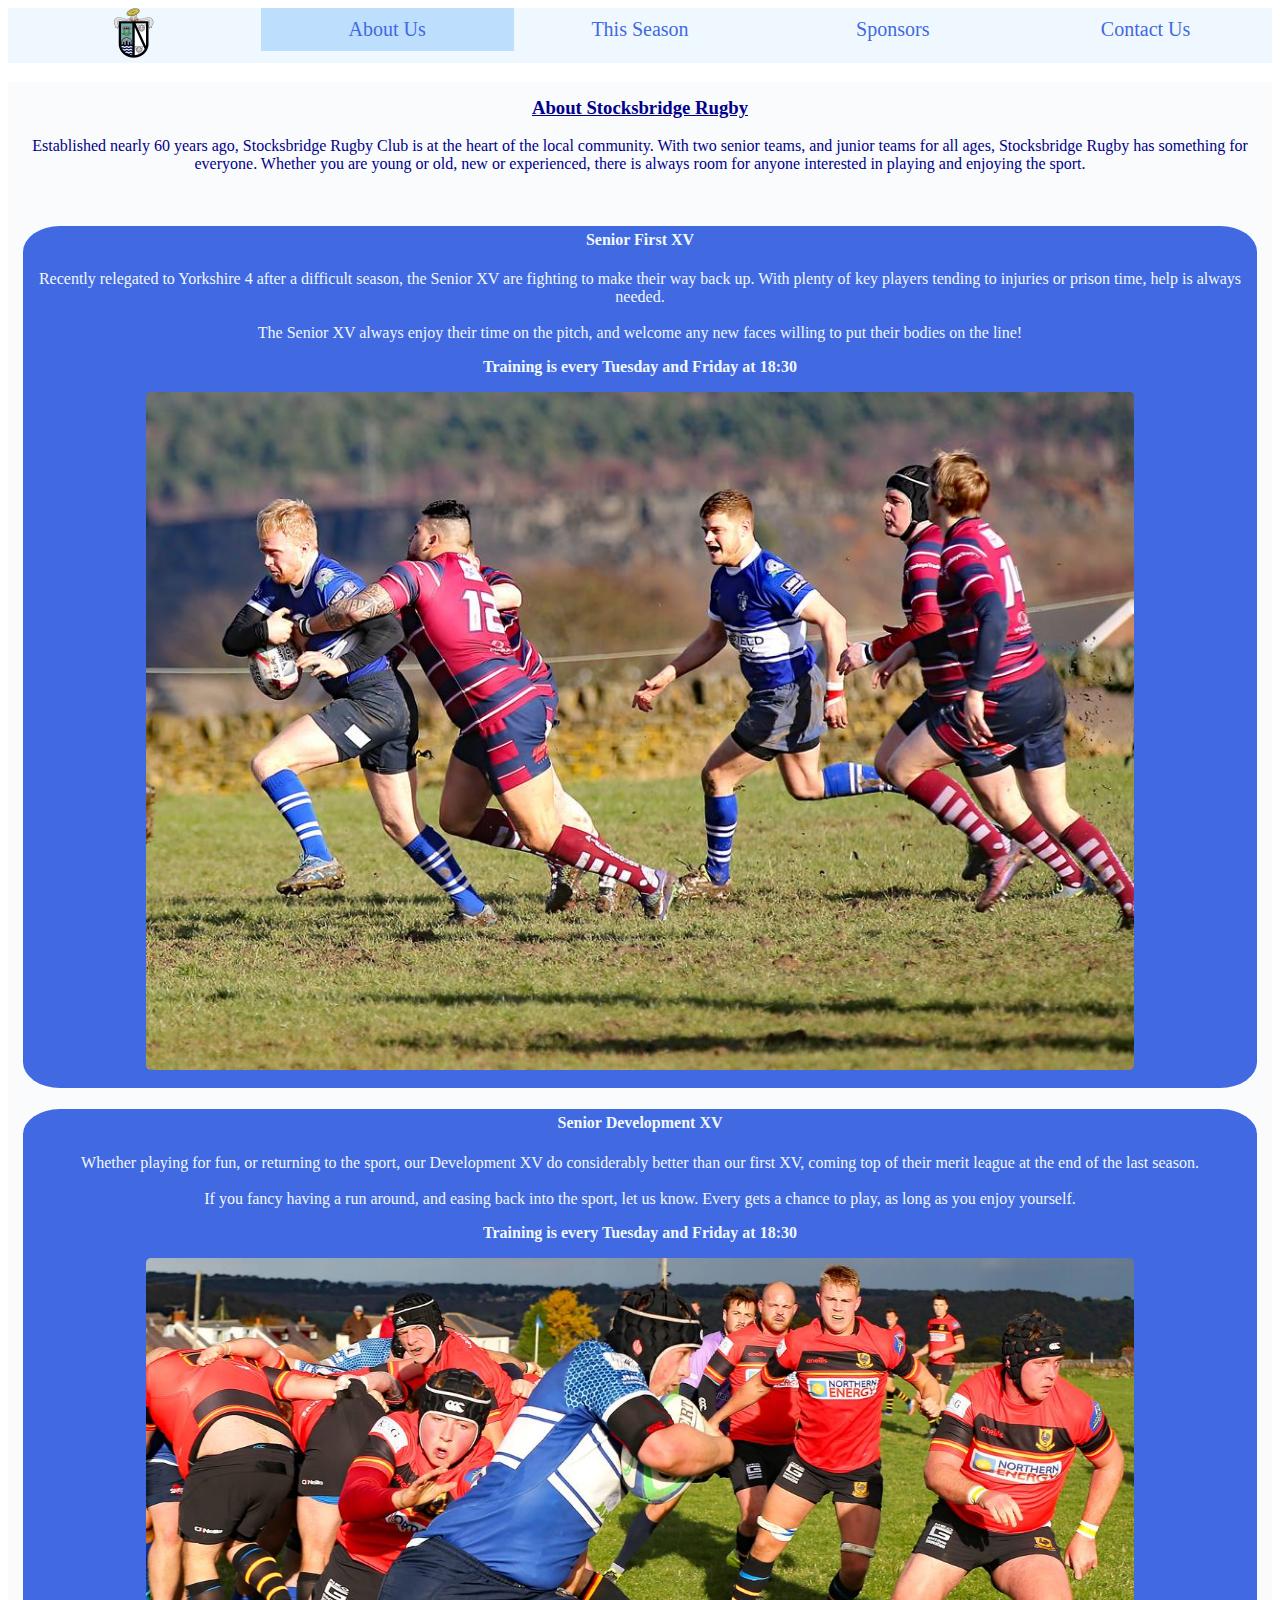
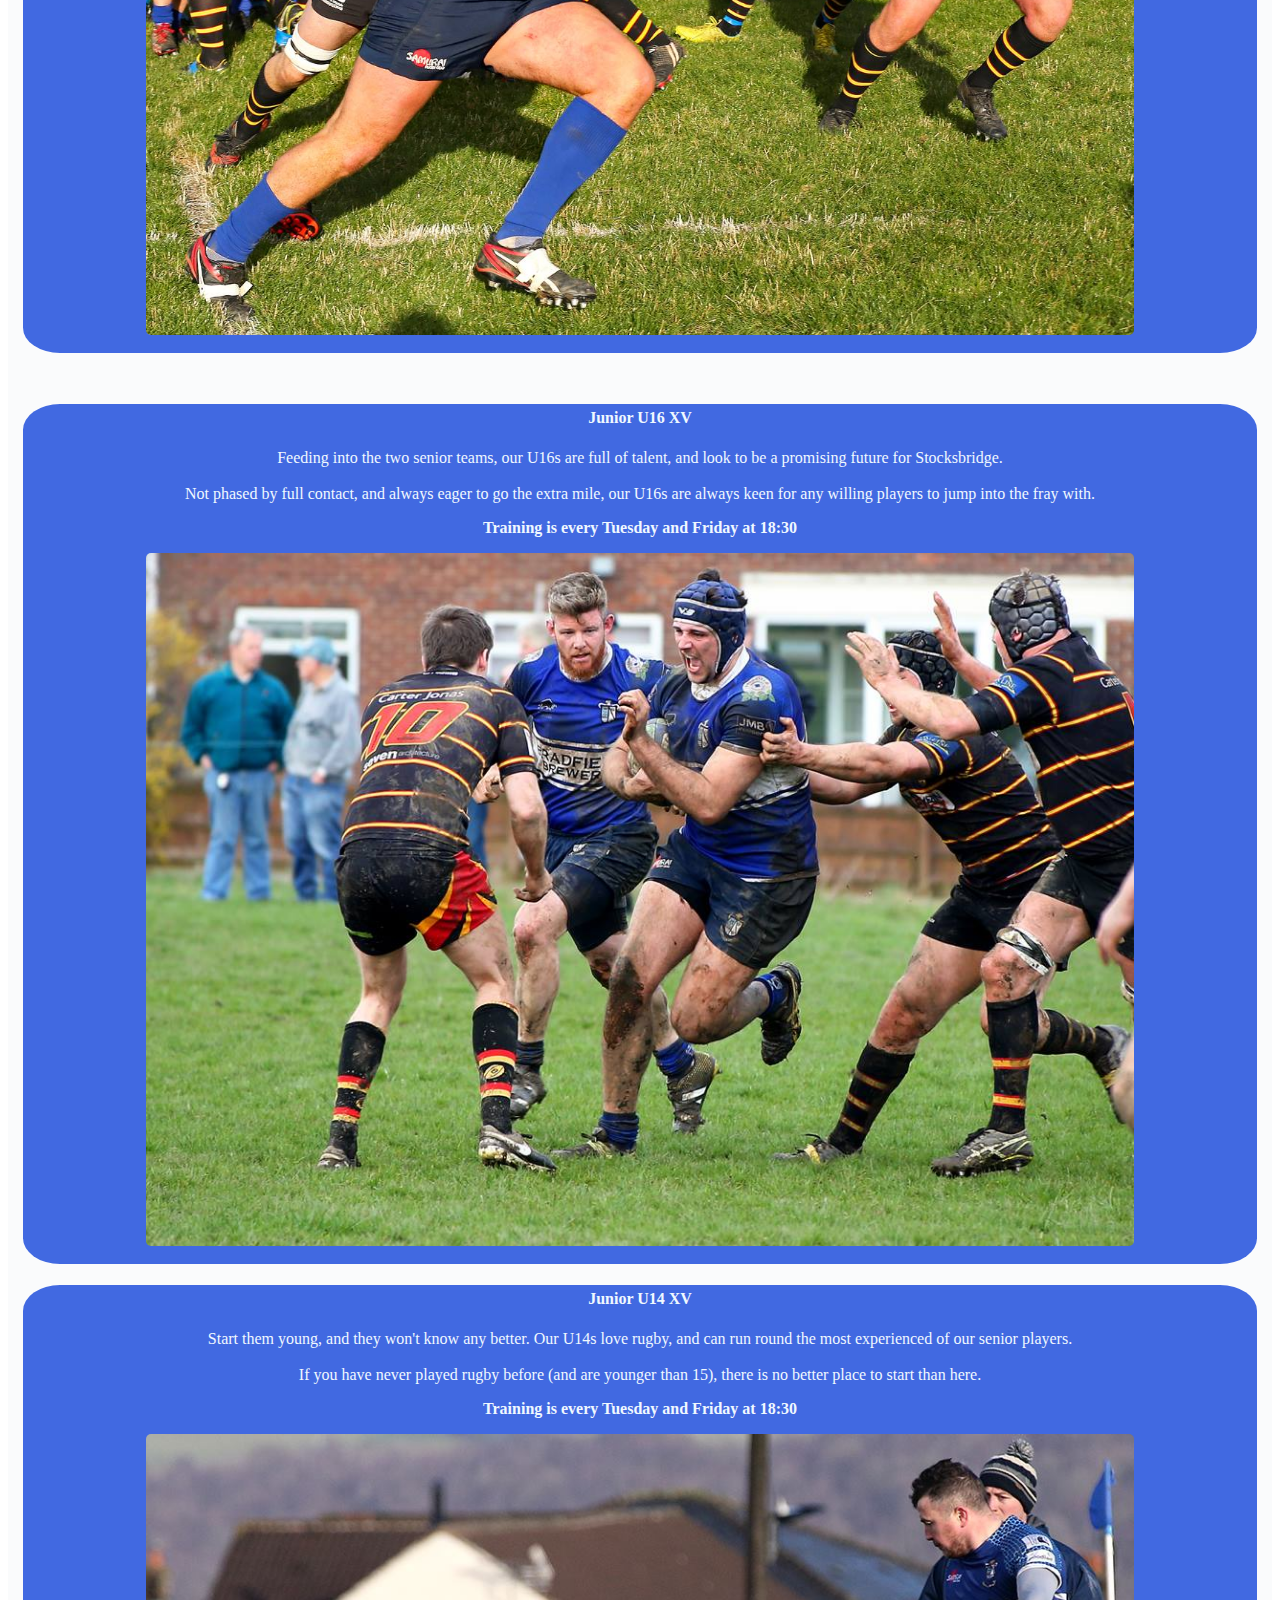
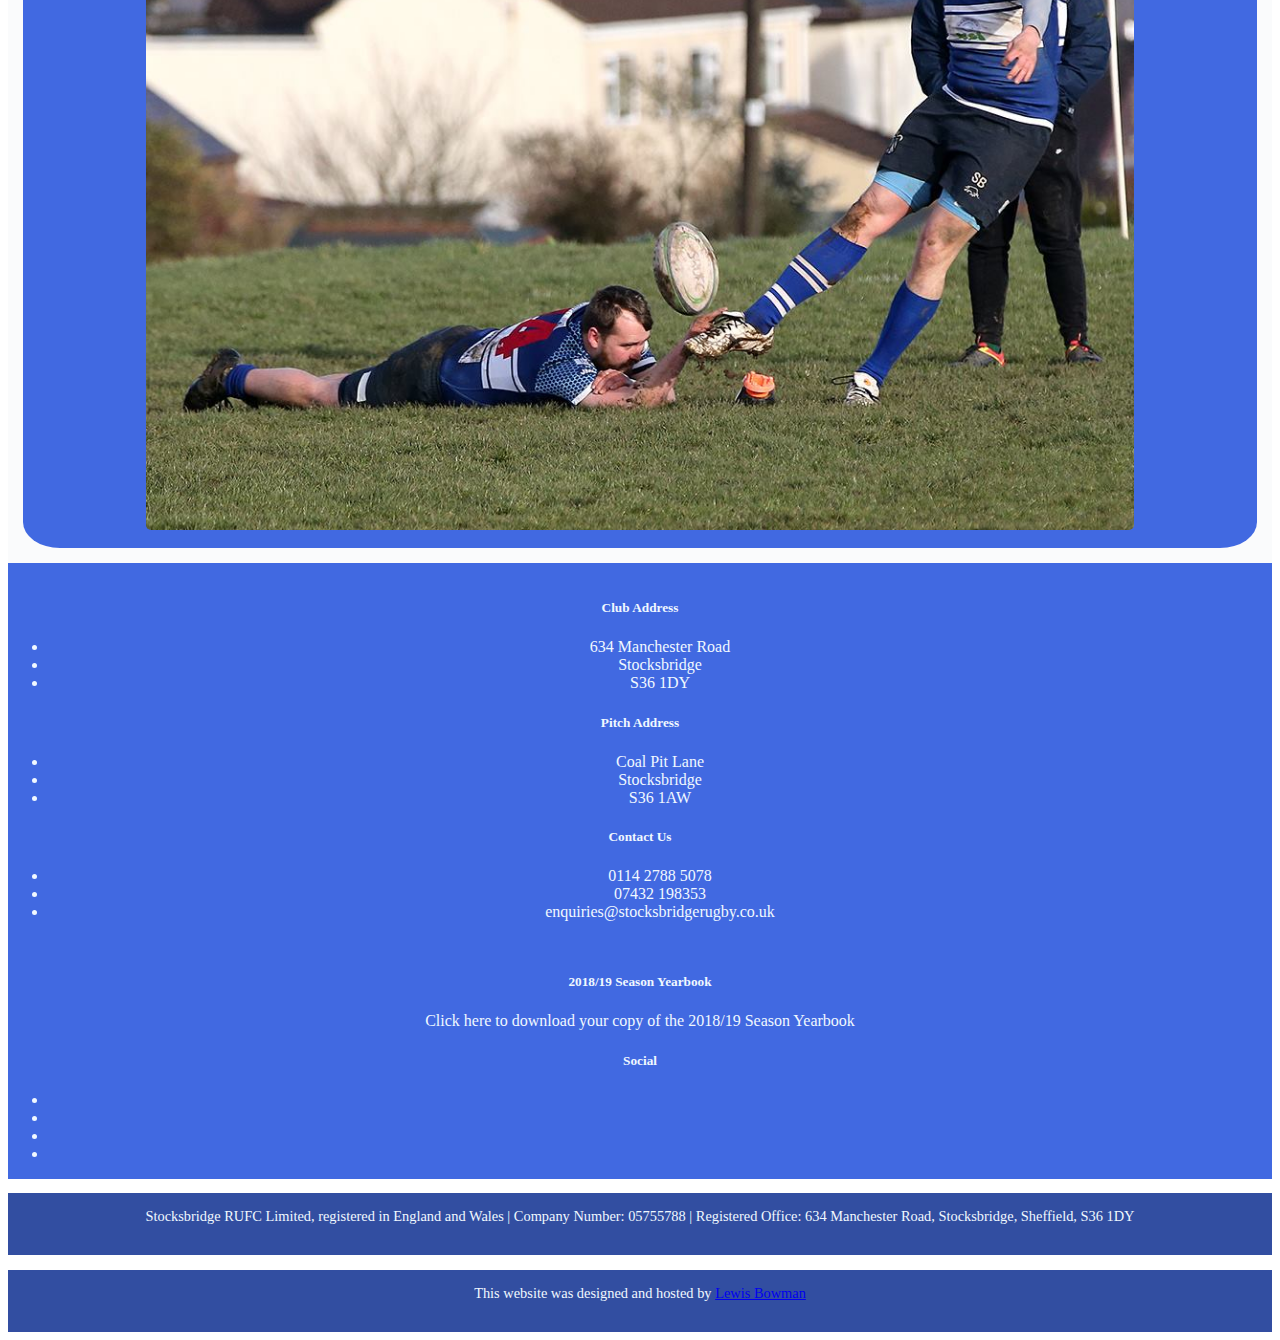
==== about-us.html @ 66b1d17e "formatting on team cards. hover features for sponsor cards" ====
<!DOCTYPE html>
<html>
<head>
    <meta charset="utf-8">
    <meta http-equiv="X-UA-Compatible" content="IE=edge">
    <title>Stocksbridge Rugby | Welcome to Stocksbridge Rugby, Home of the Pigs!</title>
    <meta name="viewport" content="width=device-width, initial-scale=1">
    <link rel="shortcut icon" type="image/x-icon" href="/assets/club-logo-no-bkgrnd.png" />
    <link rel="stylesheet" href="https://stackpath.bootstrapcdn.com/bootstrap/4.1.3/css/bootstrap.min.css" integrity="sha384-MCw98/SFnGE8fJT3GXwEOngsV7Zt27NXFoaoApmYm81iuXoPkFOJwJ8ERdknLPMO" crossorigin="anonymous">
    <link rel="stylesheet" href="https://use.fontawesome.com/releases/v5.7.2/css/all.css" integrity="sha384-fnmOCqbTlWIlj8LyTjo7mOUStjsKC4pOpQbqyi7RrhN7udi9RwhKkMHpvLbHG9Sr" crossorigin="anonymous">
    <link rel="stylesheet" type="text/css" media="screen" href="/assets/style.css">
</head>
<body>

    <!-- Nav Bar -->

    <div class="navbar">
        <a href="index.html">
            <img class="club-logo" src="/assets/club-logo-no-bkgrnd.png" alt="Club Logo">
        </a>
        <a href="about-us.html" class="nav-text active">About Us</a>
        <a href="season.html" class="nav-text">This Season</a>
        <a href="sponsors.html" class="nav-text">Sponsors</a>
        <a href="contact-us.html" class="nav-text">Contact Us</a>
    </div>

    <!-- About Us Section -->

    <section class="container-fluid row">
        <div class="col-sm-12 col-md-12">
            <h3>About Stocksbridge Rugby</h3>
            <p>Established nearly 60 years ago, Stocksbridge Rugby Club is at the heart of the local community. With two senior teams, and junior teams for all ages, Stocksbridge Rugby has something for everyone. Whether you are young or old, new or experienced, there is always room for anyone interested in playing and enjoying the sport.</p>
        </div>
        <div class="row team-card">
            <div class="col-xs-12 col-sm-6 col-md-6"> <!-- First XV -->
                <div class="team">
                    <h4>Senior First XV</h4>
                    <p>Recently relegated to Yorkshire 4 after a difficult season, the Senior XV are fighting to make their way back up. With plenty of key players tending to injuries or prison time, help is always needed.</br></br>The Senior XV always enjoy their time on the pitch, and welcome any new faces willing to put their bodies on the line!</p>
                    <p><b>Training is every Tuesday and Friday at 18:30</b></p>
                    <img src="assets/about/adam.jpg" alt="Frith makes a run for it">
                    </br>
                </div>
            </div>
            <div class="col-xs-12 col-sm-6 col-md-6"> <!-- Development XV -->
                <div class="team">
                    <h4>Senior Development XV</h4>
                    <p>Whether playing for fun, or returning to the sport, our Development XV do considerably better than our first XV, coming top of their merit league at the end of the last season.</br></br>If you fancy having a run around, and easing back into the sport, let us know. Every gets a chance to play, as long as you enjoy yourself.</p>
                    <p><b>Training is every Tuesday and Friday at 18:30</b></p>
                    <img src="assets/about/try-time.jpg" alt="Skipper on the move">
                    </br>
                </div>
            </div>
        </div>
        <div class="row team-card">
            <div class="col-xs-12 col-sm-6 col-md-6"> <!-- U!6 XV -->
                <div class="team">
                    <h4>Junior U16 XV</h4>
                    <p>Feeding into the two senior teams, our U16s are full of talent, and look to be a promising future for Stocksbridge.</br></br>Not phased by full contact, and always eager to go the extra mile, our U16s are always keen for any willing players to jump into the fray with.</p>
                    <p><b>Training is every Tuesday and Friday at 18:30</b></p>
                    <img src="assets/about/fend.jpg" alt="Big Sammy carrys the ball">
                    </br>
                </div>
            </div>
            <div class="col-xs-12 col-sm-6 col-md-6"> <!-- U14 XV -->
                <div class="team">
                    <h4>Junior U14 XV</h4>
                    <p>Start them young, and they won't know any better. Our U14s love rugby, and can run round the most experienced of our senior players.</br></br>If you have never played rugby before (and are younger than 15), there is no better place to start than here.</p>
                    <p><b>Training is every Tuesday and Friday at 18:30</b></p>
                    <img src="assets/about/conversion.jpg" alt="Bowskill shoots to score">
                    </br>
                </div>
            </div>
        </div>
    </section>

    <!-- Footer Section -->

    <footer class="container-fluid all-footer">
        <div class="row main-footer"> <!-- Contact Information -->
            <div class="col-xs-12 col-sm-4 col-md-4">
                <h5>Club Address</h5>
                <ul class="list-inline">
                    <li>634 Manchester Road</li>
                    <li>Stocksbridge</li>
                    <li>S36 1DY</li>
                </ul>
            </div>
            <div class="col-xs-12 col-sm-4 col-md-4">
                <h5>Pitch Address</h5>
                <ul class="list-inline">
                    <li>Coal Pit Lane</li>
                    <li>Stocksbridge</li>
                    <li>S36 1AW</li>
                </ul>
            </div>
            <div class="col-xs-12 col-sm-4 col-md-4">
                <h5>Contact Us</h5>
                <ul class="list-inline">
                        <li><i class="fas fa-phone"></i>  0114 2788 5078</li>
                        <li><i class="fas fa-mobile"></i>  07432 198353</li>
                        <li><i class="far fa-envelope"></i>  enquiries@stocksbridgerugby.co.uk</li>
                </ul>
            </div>
        </div>
        <div class="row main-footer"> <!-- Yearbook and Social Media -->
            <div class="col-xs-12 col-sm-6 col-md-6"> <!-- Yearbook Download -->
                <h5>2018/19 Season Yearbook</h5>
                <p>Click here to download your copy of the 2018/19 Season Yearbook <a target="_blank" href="/assets/Stockbridge Rugby 2018-19 Yearbook.pdf"><i class="fas fa-download icon"></i></a></p>
            </div>
            <div class="col-xs-12 col-sm-6 col-md-6"> <!-- Social Media Links -->
                <h5>Social</h5>
                <ul class="list-inline row">
                    <li><a target="_blank" href="https://www.facebook.com/StocksbridgeRugbyClub/"><i class="fab fa-facebook-square icon"></i></a></li>
                    <li><a target="_blank" href="https://twitter.com/stocksrugby"><i class="fab fa-twitter-square icon"></i></a></li>
                    <li><a target="_blank" href="https://www.instagram.com/stocksbridge_rugby/"><i class="fab fa-instagram icon"></i></a></li>
                    <li><a target="_blank" href="https://www.pitchero.com/clubs/stocksbridgerufc/"><i class="fab fa-product-hunt icon"></i></a></li>
                </ul>
            </div>
        </div>
        <div class="col-xs-12 col-sm-12 col-md-12 sub-footer"> <!-- Company Information -->
            <p>Stocksbridge RUFC Limited, registered in England and Wales | Company Number: 05755788 | Registered Office: 634 Manchester Road, Stocksbridge, Sheffield, S36 1DY</p>
        </div>
        <div class="col-xs-12 col-sm-12 col-md-12 sub-footer"> <!-- Website Credit -->
            <p>This website was designed and hosted by <a target="_blank" href="https://www.linkedin.com/in/lewis-bowman-79a2b5175/">Lewis Bowman</a></p>
        </div>
    </footer>
</body>
</html>
---- assets/style.css ----
/**             Main Body           **/

section.container-fluid {
    min-height: 120px;
    max-width: 100%;
    min-width: 100%;
    padding-left: 0;
    padding-right: 0;
    margin: 0;
    background-color: rgb(250, 251, 252);
}

.container-fluid h3 {      /**  Includes Title Formatting **/
    color: darkblue;
    text-decoration-line: underline;
    text-align: center;
    padding-top: 15px;
}

h4 {
    text-align: center;
    color: darkblue;
}

.container-fluid p {                /** Paragraph Formatting **/
    color: darkblue;
    text-align: center;
}

/**             Navigation Bar      **/

.club-logo {
    height: 50px;
    width: 50px;
}

.navbar {
    width: 100%;
    background-color: aliceblue;
    overflow: auto;
    padding: 0;
}

.navbar a {
    float: left;
    padding: 0;
    color: royalblue;
    text-decoration: none;
    font-size: 125%;
    width: 20%;
    text-align: center;
    transition: all 0.5s ease-in-out;
    -moz-transition: all 0.5s ease-in-out;
    -webkit-transition: all 0.5s ease-in-out;
    -o-transition: all 0.5s ease-in-out;
}

.navbar a.active {
    background-color: rgb(189, 222, 252);
}

.navbar a.nav-text {
    padding-top: 10px;
    padding-bottom: 10px;
}

.navbar a:hover {
    background-color: royalblue;
    color: aliceblue;
}

@media screen and (max-width: 520px) {
    .navbar a {
        float: none;
        display: block;
        width: 100%;
        text-align: center;
    }
}

/**             Index               **/

/** Header Image **/

.callout-container {
    height: 91vh;
    background: url(/assets/pitches-cover.jpg) no-repeat center center fixed;
    -webkit-background-size: cover;
    -moz-background-size: cover;
    -o-background-size: cover;
    background-size: cover;
    display: flex;
    align-items: center;
    justify-content: center;
    position: relative;
    padding: 0;
}

.jumbotron {
    background-color: transparent;
    color: aliceblue;
    text-transform: uppercase;
    margin: 0;
    padding: 0;
    position: absolute;
    bottom: 0;
    left: 0;
}

/** Main Index Body **/

.index-page {
    max-width: 100%;
    min-width: 100%;
    padding-left: 0;
    padding-right: 0;
    margin: 0;
}

.index-page div {
    padding: 0;
    margin: 0;
}

/** Embedded Twitter Feed **/

.twitter {
    background-color: aqua;
    padding: 0;
    margin: 0;
    align-content: center;  
}

.twitter h5 {
    text-align: center;
}

.twitter-feed {
    max-height: 800px;
    max-width: 300px;
}

/**             About Us             **/

.team-card {
    padding: 0;
    margin: 0;
    padding-top: 15px;
    width: 100%;
    overflow: auto;
}

.team {
    background-color: royalblue;
    margin: 15px;
    border-radius: 3%;
    position: relative;
    transition: all 0.5s ease-in-out;
    -moz-transition: all 0.5s ease-in-out;
    -webkit-transition: all 0.5s ease-in-out;
    -o-transition: all 0.5s ease-in-out;
}

.team:hover {
    background-color: darkblue;
    top: -10px;
}

.team h4, .team h5, .team p {
    color: aliceblue;
    text-align: center;
    margin-left: 2.5px;
    margin-right: 2.5px;
    padding: 0;
}

.team h4 {
    padding-top: 5px;
}

.team img {
    height: 100%;
    width: 80%;
    padding-top: 0px;
    border-radius: 5px;
    display: block;
    margin: auto;
    padding-bottom: 0px;
}

/**             Season              **/

.fixtures, .league-table {
    background-color: rgb(250, 251, 252);
}

.fixtures p, .league-table p {
    color: darkblue;
}

/** Table **/

.table td, .table th {
    border-top: 1px solid darkblue;
}

.table thead th {
    border-bottom: 1.5px solid black;
    color: aliceblue;
    background-color: darkblue;
    text-align: center;
    padding: 5px 0;
}

.table-hover>tbody>tr:hover {
    background-color: royalblue;
    color: aliceblue;
}

/** League Table **/

.league-table table tbody {
    text-align: center;
}

/**             Sponsors            **/

.sponsor-row {
    padding: 0;
    margin: 0;
    padding-top: 15px;
    width: 100%;
    overflow: auto;
}

.sponsor-card {
    background-color: rgb(250, 251, 252);
    padding: 10px 0;
}

.sponsor-card img {
    height: 65%;
    width: 80%;
    padding-top: 0px;
    border-radius: 5px;
    display: block;
    margin: auto;
    margin-top: 15px;
}

.image-container {
    width: 75%;
    height: 100%;
    display: block;
    margin: auto;
    padding: 12px 0px;
    border-radius: 5%;
    font-size: 20px;
    line-height: 12px;
    text-align: center;
    position: relative;
    color: aliceblue;
    background-color: royalblue;
    transition: all 0.5s ease-in-out;
    -moz-transition: all 0.5s ease-in-out;
    -webkit-transition: all 0.5s ease-in-out;
    -o-transition: all 0.5s ease-in-out;
}

.image-container:hover {
    background-color: darkblue;
    top: -10px;
}

.image-container h5, .image-container p {
    color: aliceblue
}

.image-container a {
    text-decoration: none;
}

/**             Contact Us            **/

/** Forms **/

.forms input, .forms select, .forms textarea {
    border-color: royalblue;
}

.forms button {
    color: aliceblue;
    background-color: royalblue;
    border-color: royalblue;
    margin-bottom: 15px;
    transition: all 0.5s ease-in-out;
    -moz-transition: all 0.5s ease-in-out;
    -webkit-transition: all 0.5s ease-in-out;
    -o-transition: all 0.5s ease-in-out;
}

.forms button:hover {
    background-color: darkblue;
}

/** Maps Section **/

#mapcanvas {
    margin-bottom: 15px;
}

/**             Footer              **/

footer {
    color: aliceblue;
    min-height: 120px;
    max-width: 100%;
    min-width: 100%;
    padding-left: 0;
    padding-right: 0;
    margin: 0;
}

.container-fluid {
    padding-right: 0;
}

.main-footer {
    background-color: royalblue;
    text-align: center;
    padding: 0;
    margin: 0;
    padding-top: 15px;
    width: 100%;
    overflow: auto;
}

.main-footer p {
    color: aliceblue;
}

.sub-footer {
    background-color: rgb(50, 78, 161);
    text-align: center;
    font-size: 0.9em;
}

.sub-footer p {
    color: aliceblue;
    margin-bottom: 0;
    padding-top: 15px;
    padding-bottom: 30px;
}

.all-footer {
    padding-left: 0;
}

.icon {
    width: 36px;
    height: 36px;
    padding: 12px 0px;
    border-radius: 50%;
    font-size: 20px;
    line-height: 12px;
    text-align: center;
    color: aliceblue;
    background-color: #4524D6;
    transition: all 0.5s ease-in-out;
    -moz-transition: all 0.5s ease-in-out;
    -webkit-transition: all 0.5s ease-in-out;
    -o-transition: all 0.5s ease-in-out;
}

.icon:hover {
    color: #4524D6;
    background-color: aliceblue;
}
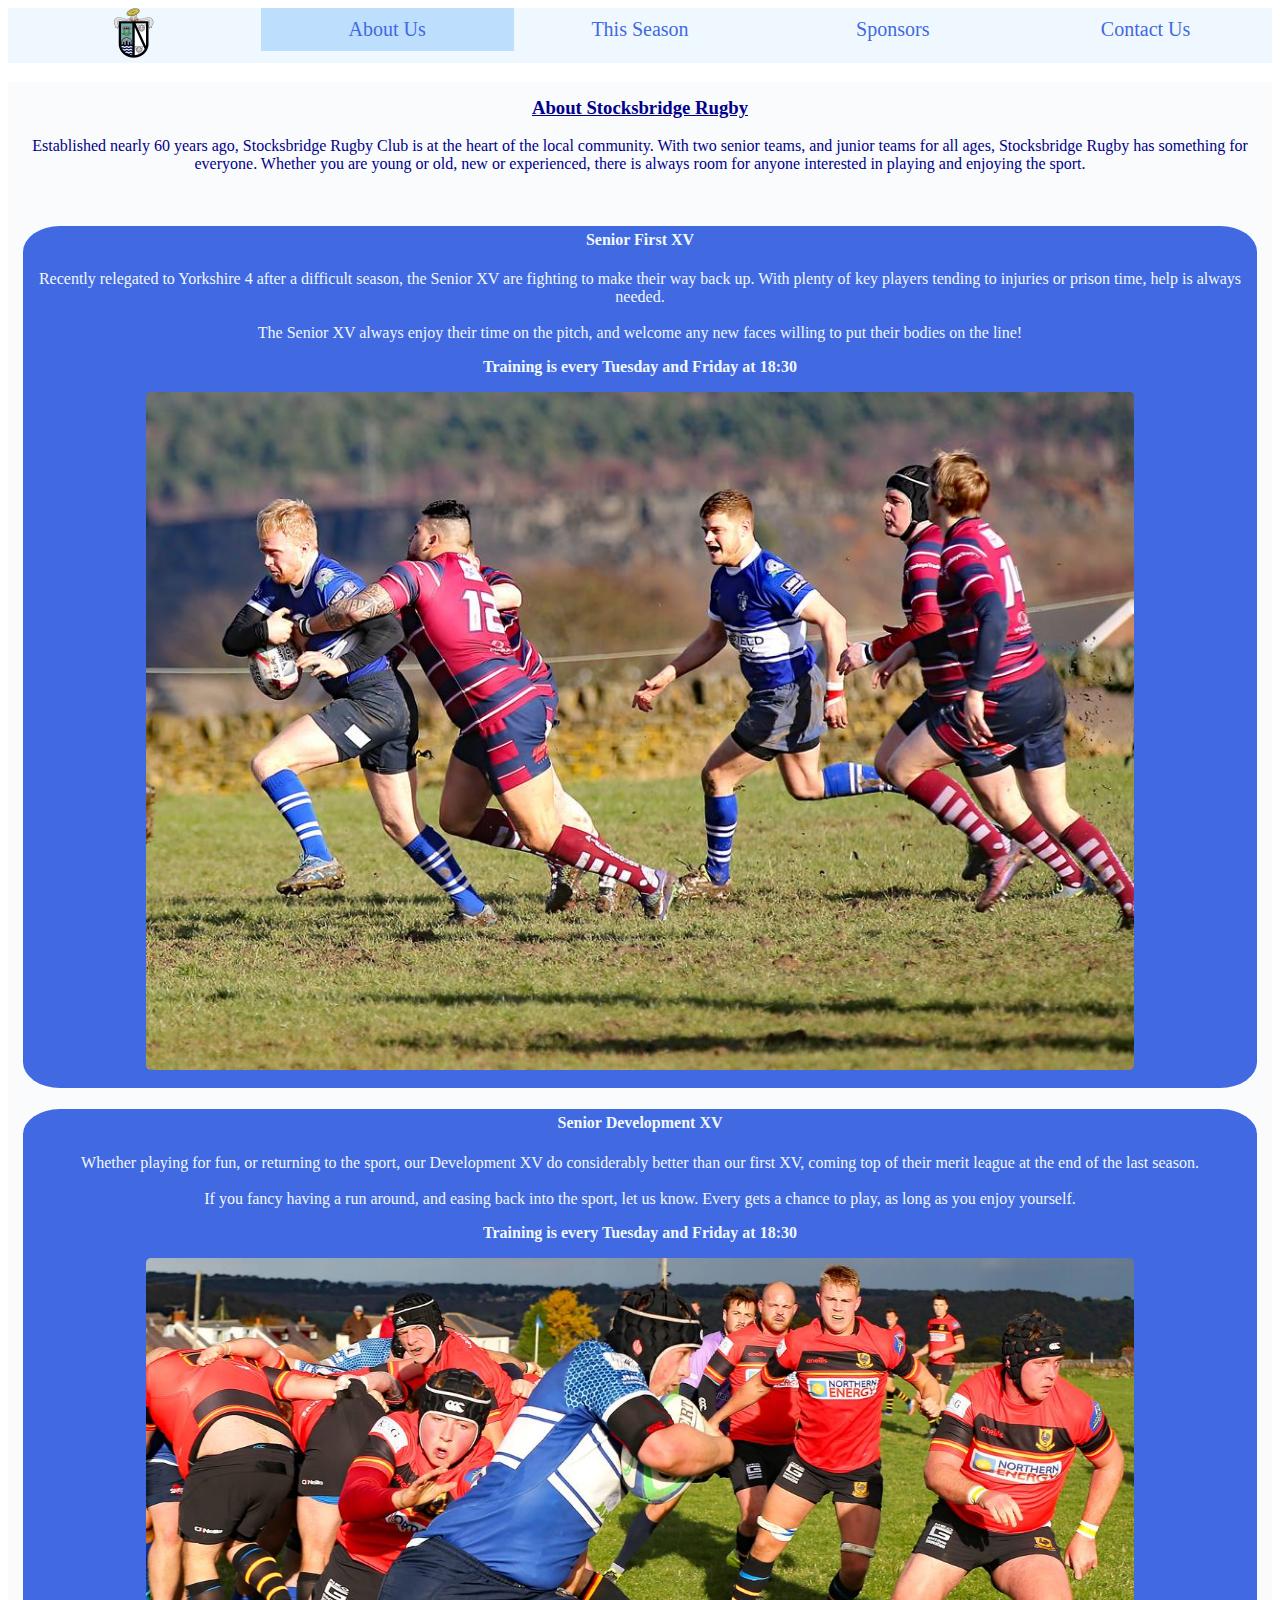
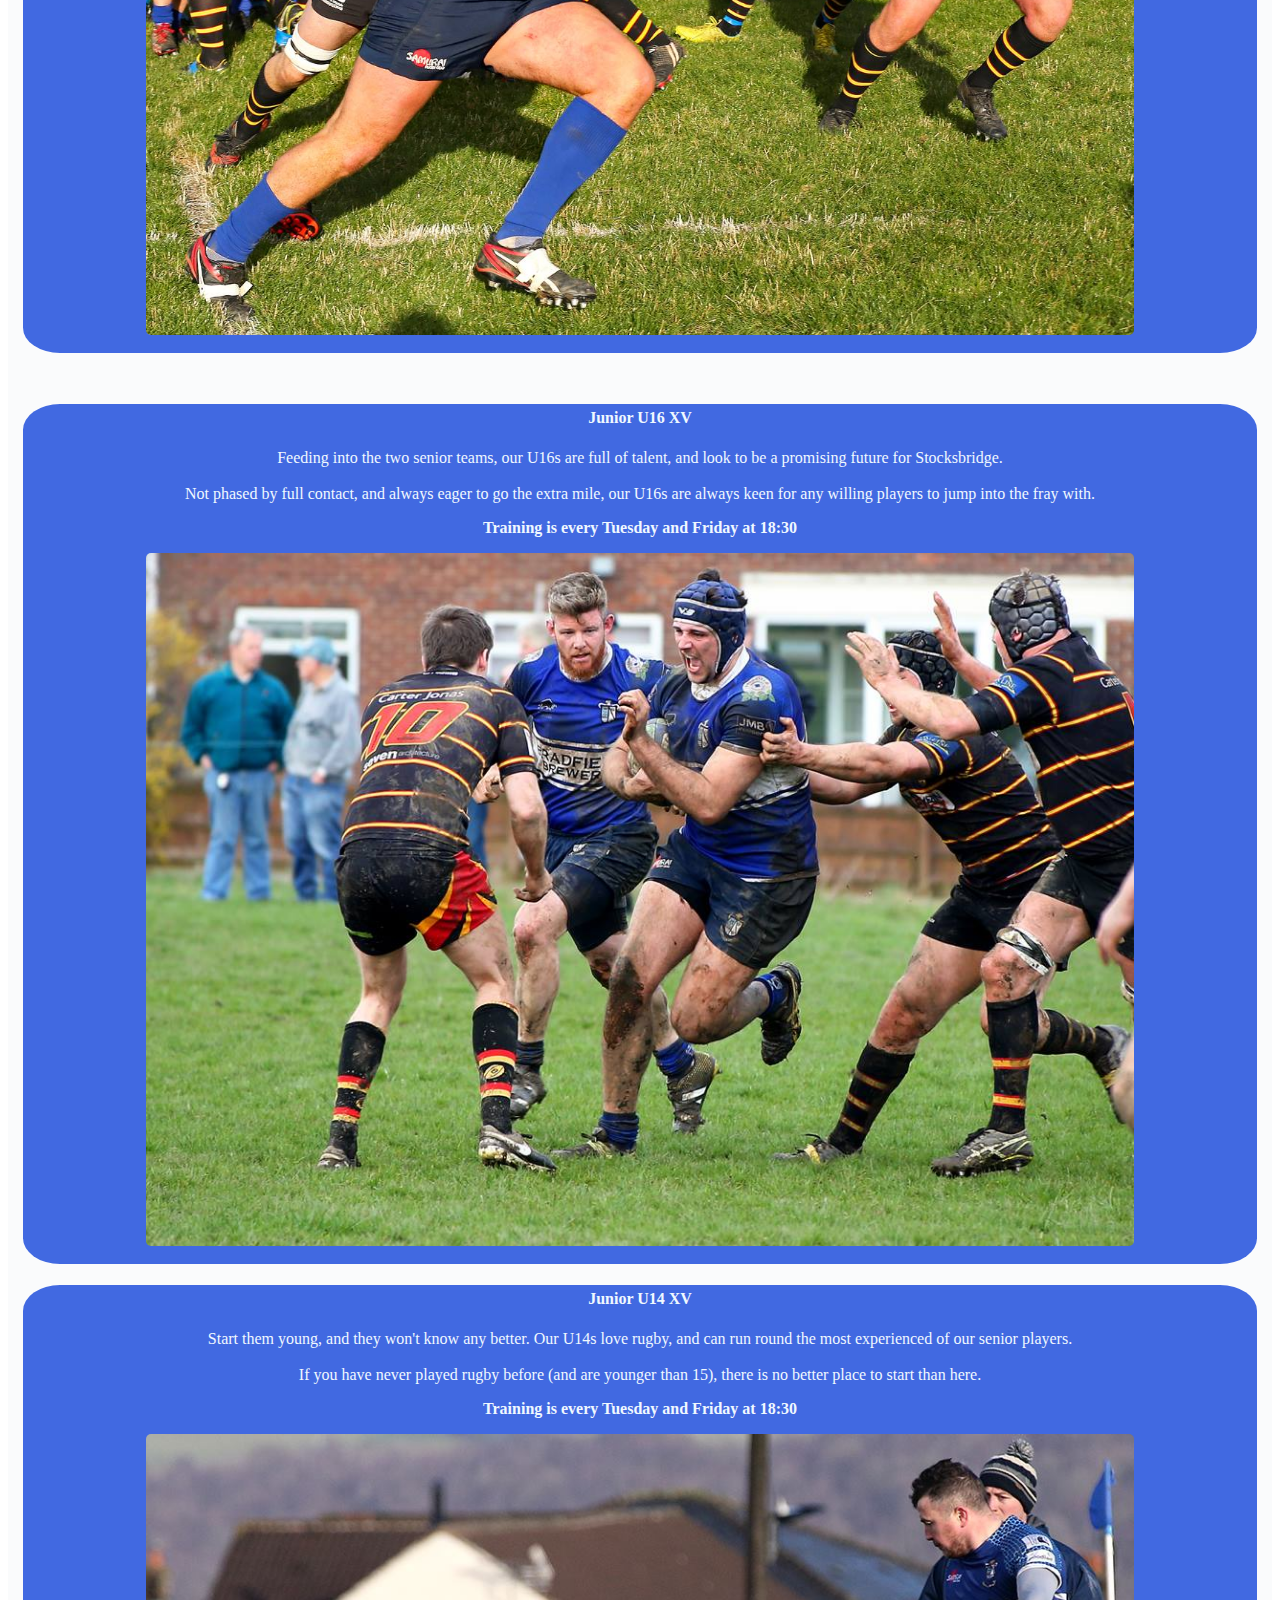
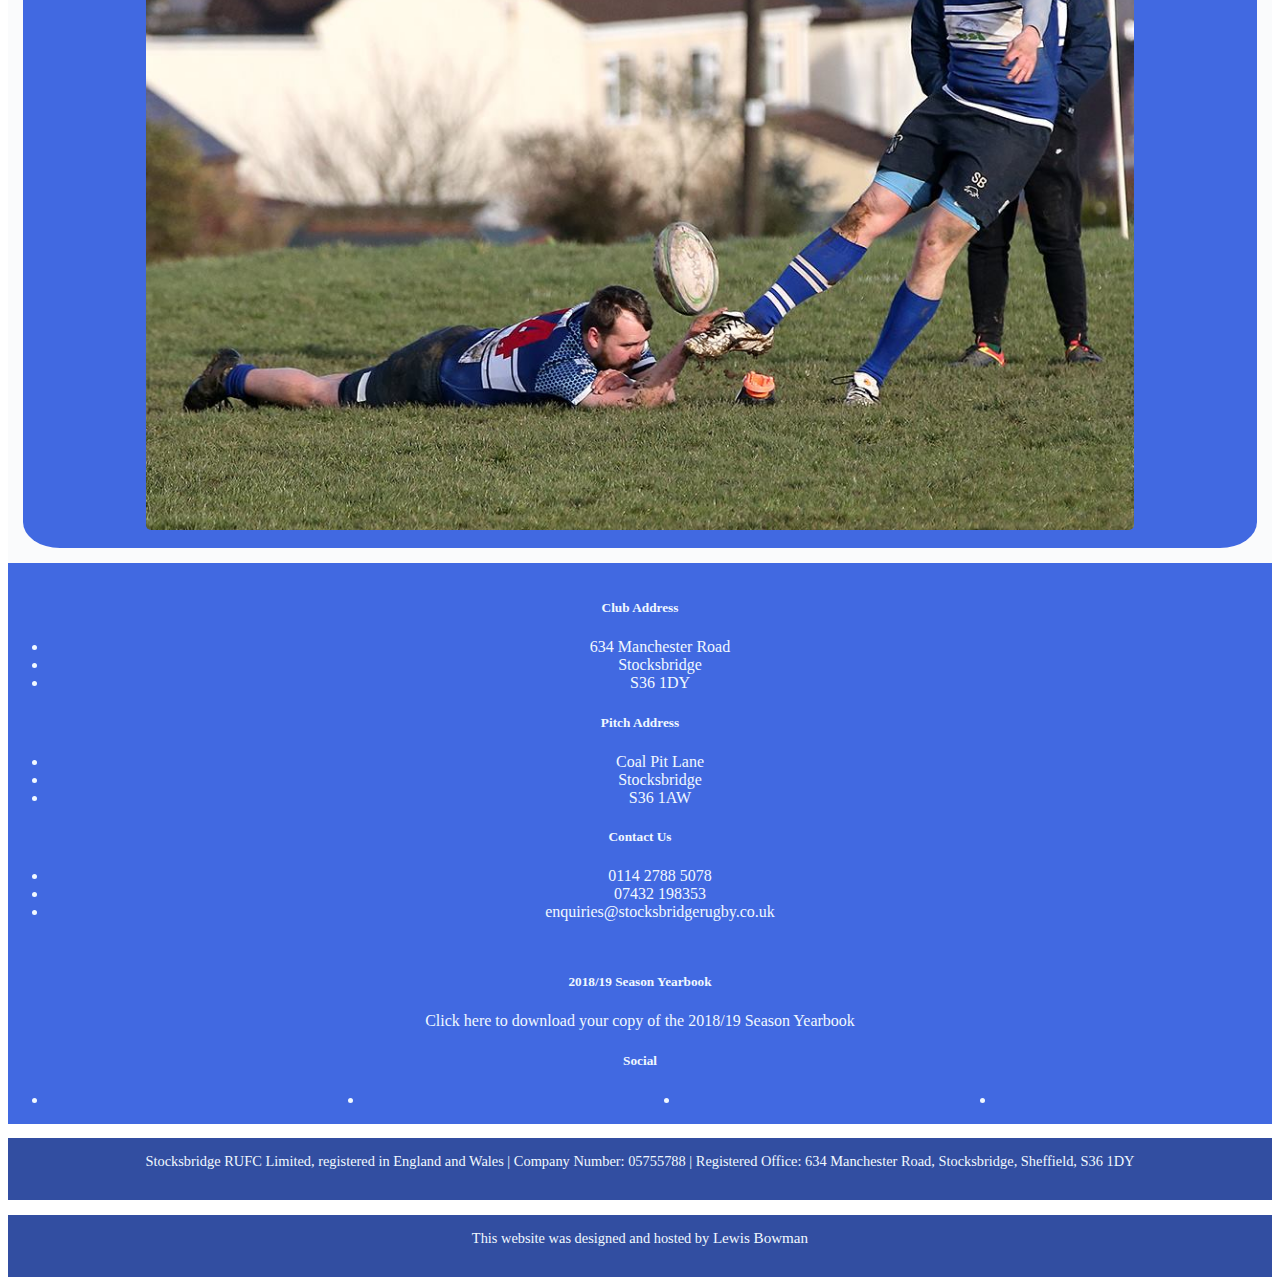
==== commit 2d7640c1: "updated links in footer" ====
--- a/about-us.html
+++ b/about-us.html
@@ -94,11 +94,11 @@
                 </ul>
             </div>
             <div class="col-xs-12 col-sm-4 col-md-4">
-                <h5>Contact Us</h5>
+                <h5><a href="contact-us.html" id="inside-link">Contact Us</a></h5>
                 <ul class="list-inline">
                         <li><i class="fas fa-phone"></i>  0114 2788 5078</li>
                         <li><i class="fas fa-mobile"></i>  07432 198353</li>
-                        <li><i class="far fa-envelope"></i>  enquiries@stocksbridgerugby.co.uk</li>
+                        <li><a href="mailto:enquiries@stocksbridgerugby.co.uk?Subject=General%20Enquiry" target="_top" id="inside-link"><i class="far fa-envelope"></i>  enquiries@stocksbridgerugby.co.uk</a></li>
                 </ul>
             </div>
         </div>
@@ -107,7 +107,7 @@
                 <h5>2018/19 Season Yearbook</h5>
                 <p>Click here to download your copy of the 2018/19 Season Yearbook <a target="_blank" href="/assets/Stockbridge Rugby 2018-19 Yearbook.pdf"><i class="fas fa-download icon"></i></a></p>
             </div>
-            <div class="col-xs-12 col-sm-6 col-md-6"> <!-- Social Media Links -->
+            <div class="col-xs-12 col-sm-6 col-md-6 social-links"> <!-- Social Media Links -->
                 <h5>Social</h5>
                 <ul class="list-inline row">
                     <li><a target="_blank" href="https://www.facebook.com/StocksbridgeRugbyClub/"><i class="fab fa-facebook-square icon"></i></a></li>
@@ -121,8 +121,9 @@
             <p>Stocksbridge RUFC Limited, registered in England and Wales | Company Number: 05755788 | Registered Office: 634 Manchester Road, Stocksbridge, Sheffield, S36 1DY</p>
         </div>
         <div class="col-xs-12 col-sm-12 col-md-12 sub-footer"> <!-- Website Credit -->
-            <p>This website was designed and hosted by <a target="_blank" href="https://www.linkedin.com/in/lewis-bowman-79a2b5175/">Lewis Bowman</a></p>
+            <p>This website was designed and hosted by <a target="_blank" href="https://www.linkedin.com/in/lewis-bowman-79a2b5175/" id="outside-link">Lewis Bowman</a></p>
         </div>
     </footer>
+    
 </body>
 </html>--- a/assets/style.css
+++ b/assets/style.css
@@ -309,6 +309,18 @@
     margin-bottom: 15px;
 }
 
+/** Image at Bottom **/
+
+.contact-page-image img {
+    height: 100%;
+    width: 50%;
+    padding-top: 0px;
+    border-radius: 5px;
+    display: block;
+    margin: auto;
+    margin-top: 15px;
+}
+
 /**             Footer              **/
 
 footer {
@@ -364,6 +376,7 @@
     font-size: 20px;
     line-height: 12px;
     text-align: center;
+    position: relative;
     color: aliceblue;
     background-color: #4524D6;
     transition: all 0.5s ease-in-out;
@@ -375,4 +388,43 @@
 .icon:hover {
     color: #4524D6;
     background-color: aliceblue;
+}
+
+.social-links ul {
+    width: 100%;
+    margin: 0 auto;
+}
+
+.social-links li {
+    float: left;
+    text-align: center;
+    width: 25%;
+    margin-bottom: 15px;
+}
+
+#inside-link {
+    text-decoration: none;
+    color: aliceblue;
+    transition: all 0.5s ease-in-out;
+    -moz-transition: all 0.5s ease-in-out;
+    -webkit-transition: all 0.5s ease-in-out;
+    -o-transition: all 0.5s ease-in-out;
+}
+
+#inside-link:hover {
+    color: rgb(189, 222, 252)
+}
+
+#outside-link {
+    text-decoration: none;
+    color: aliceblue;
+    font-size: 105%;
+    transition: all 0.5s ease-in-out;
+    -moz-transition: all 0.5s ease-in-out;
+    -webkit-transition: all 0.5s ease-in-out;
+    -o-transition: all 0.5s ease-in-out;
+}
+
+#outside-link:hover {
+    color: darkblue;
 }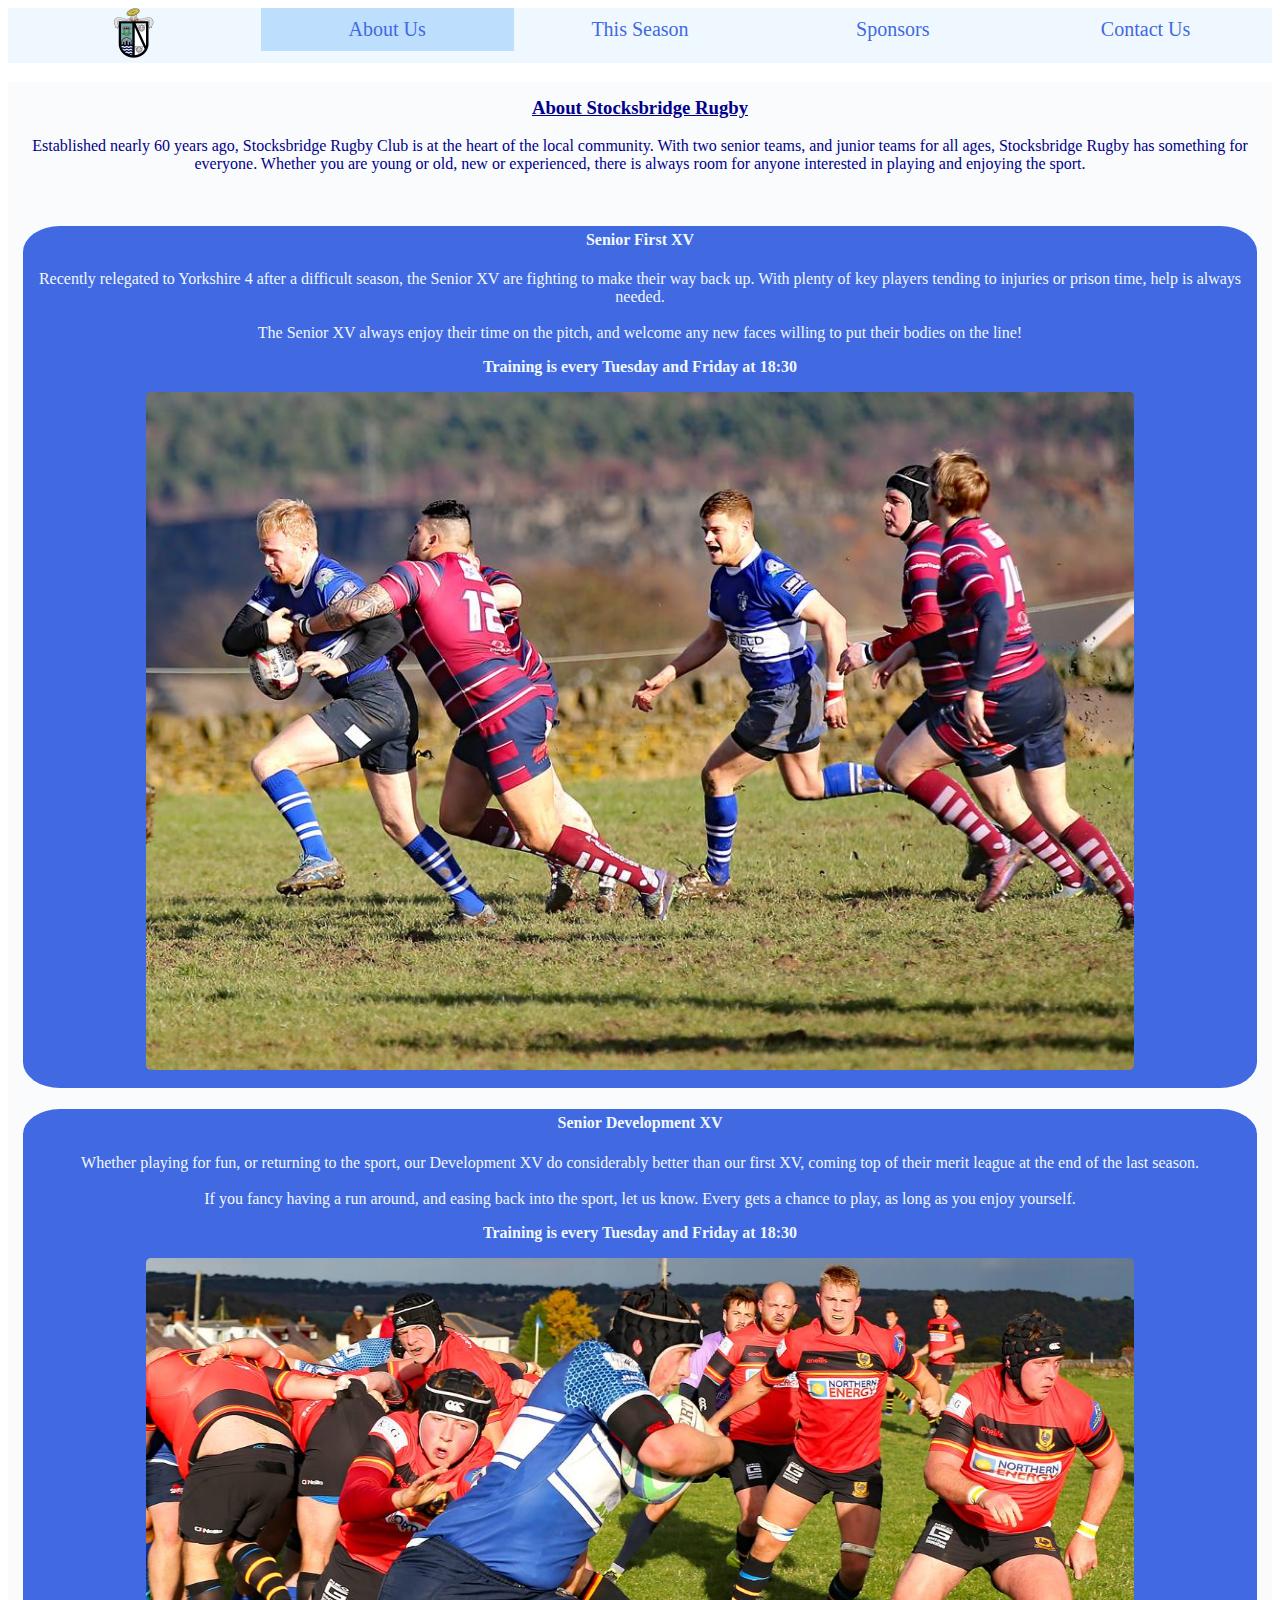
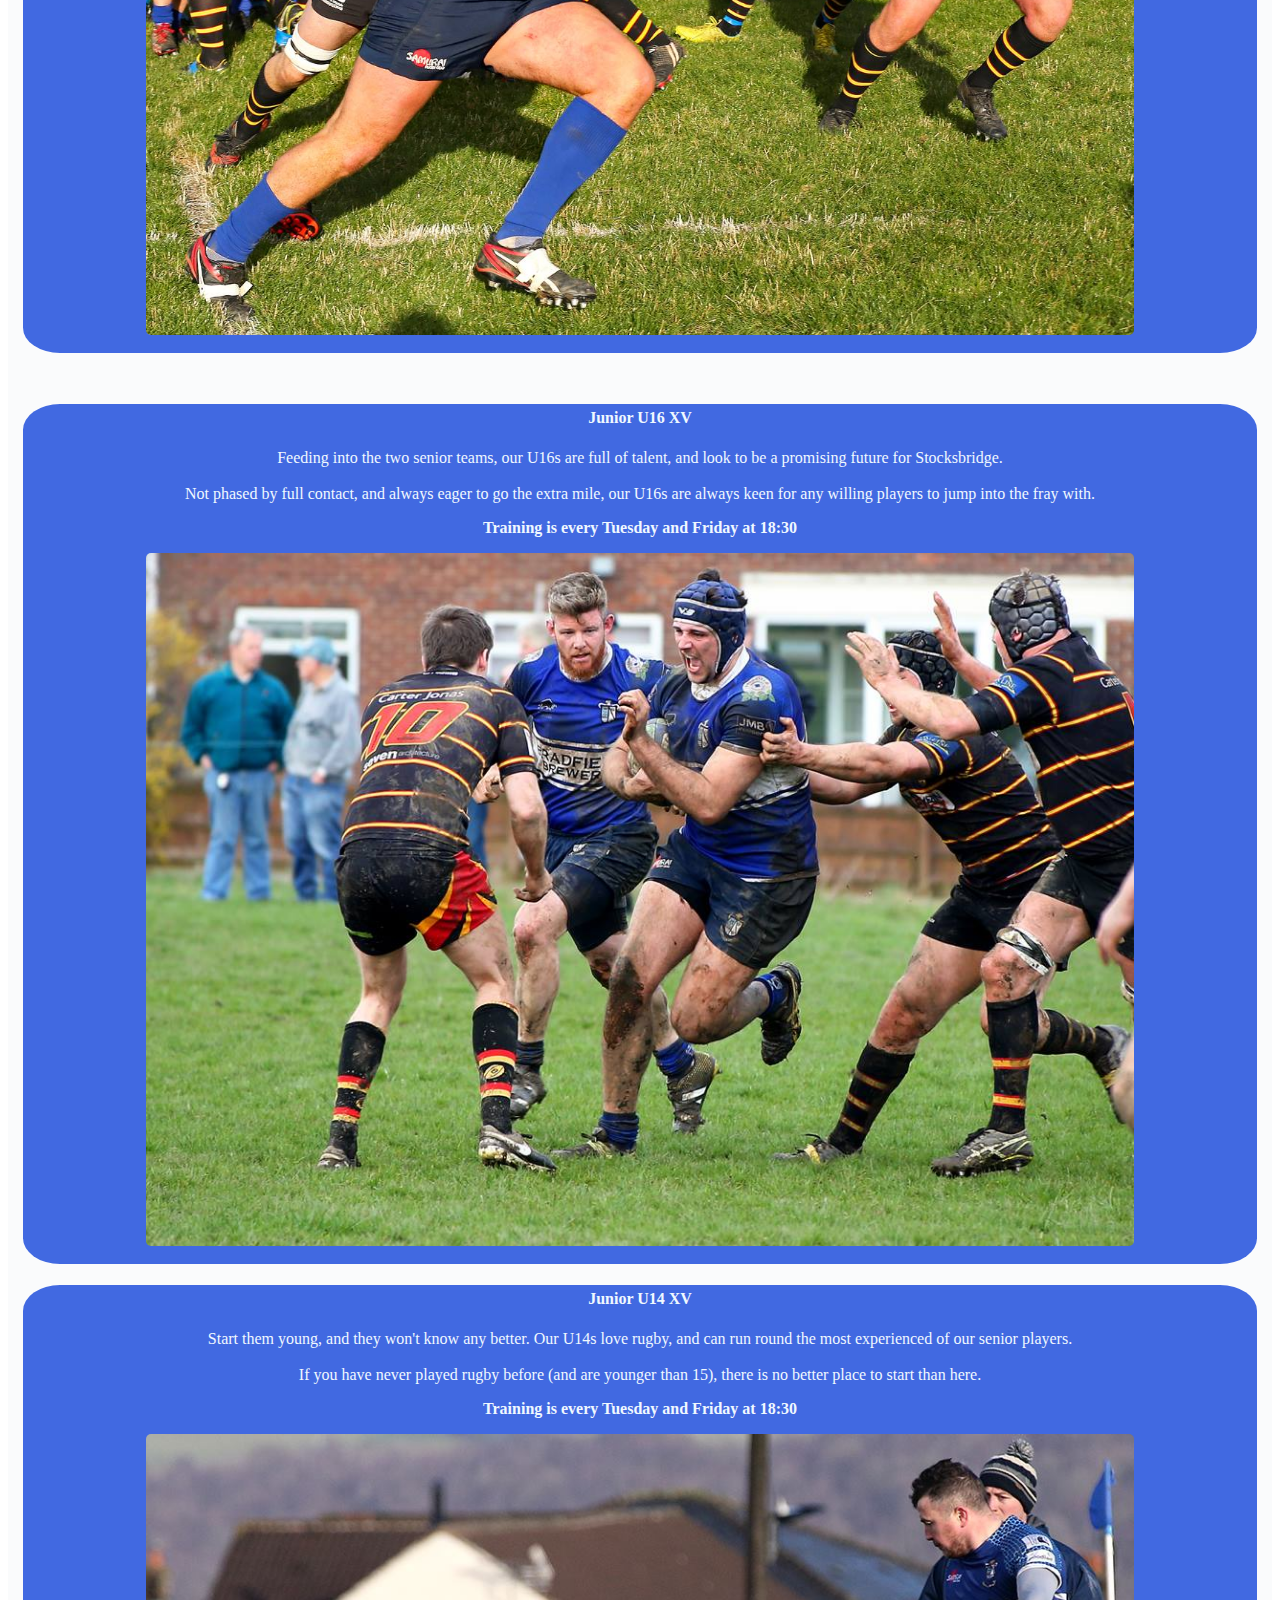
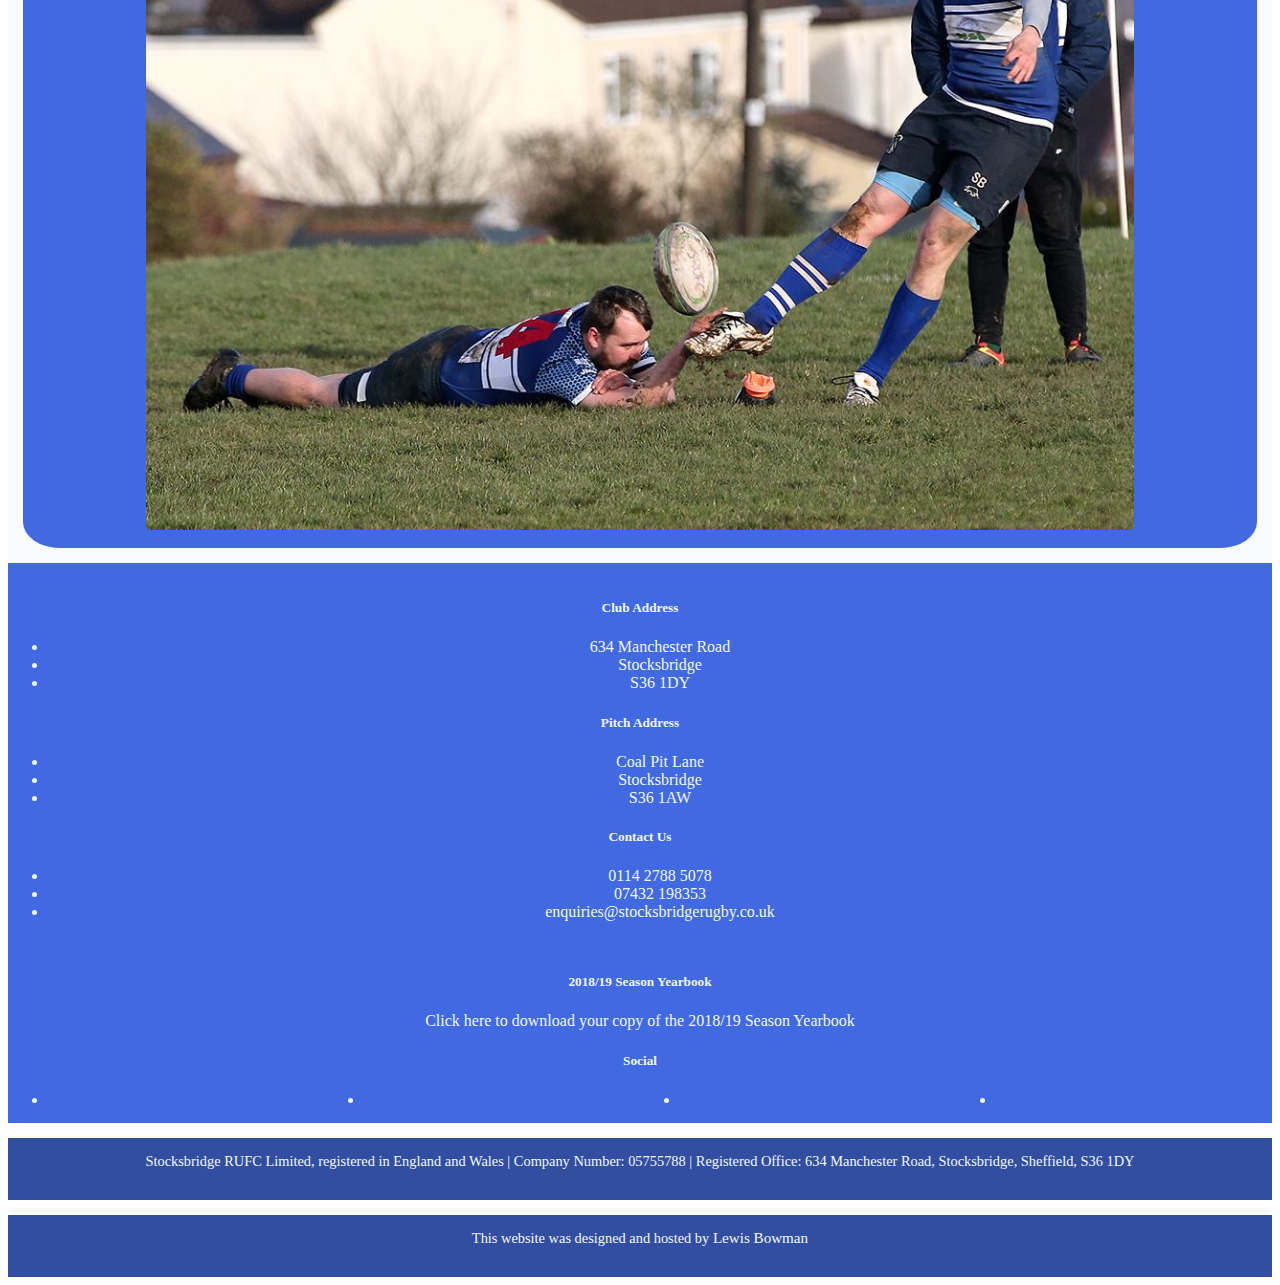
==== commit 06395920: "removed slashes" ====
--- a/about-us.html
+++ b/about-us.html
@@ -5,10 +5,10 @@
     <meta http-equiv="X-UA-Compatible" content="IE=edge">
     <title>Stocksbridge Rugby | Welcome to Stocksbridge Rugby, Home of the Pigs!</title>
     <meta name="viewport" content="width=device-width, initial-scale=1">
-    <link rel="shortcut icon" type="image/x-icon" href="/assets/club-logo-no-bkgrnd.png" />
+    <link rel="shortcut icon" type="image/x-icon" href="assets/club-logo-no-bkgrnd.png" />
     <link rel="stylesheet" href="https://stackpath.bootstrapcdn.com/bootstrap/4.1.3/css/bootstrap.min.css" integrity="sha384-MCw98/SFnGE8fJT3GXwEOngsV7Zt27NXFoaoApmYm81iuXoPkFOJwJ8ERdknLPMO" crossorigin="anonymous">
     <link rel="stylesheet" href="https://use.fontawesome.com/releases/v5.7.2/css/all.css" integrity="sha384-fnmOCqbTlWIlj8LyTjo7mOUStjsKC4pOpQbqyi7RrhN7udi9RwhKkMHpvLbHG9Sr" crossorigin="anonymous">
-    <link rel="stylesheet" type="text/css" media="screen" href="/assets/style.css">
+    <link rel="stylesheet" type="text/css" media="screen" href="assets/style.css">
 </head>
 <body>
 
@@ -16,7 +16,7 @@
 
     <div class="navbar">
         <a href="index.html">
-            <img class="club-logo" src="/assets/club-logo-no-bkgrnd.png" alt="Club Logo">
+            <img class="club-logo" src="assets/club-logo-no-bkgrnd.png" alt="Club Logo">
         </a>
         <a href="about-us.html" class="nav-text active">About Us</a>
         <a href="season.html" class="nav-text">This Season</a>
@@ -31,7 +31,7 @@
             <h3>About Stocksbridge Rugby</h3>
             <p>Established nearly 60 years ago, Stocksbridge Rugby Club is at the heart of the local community. With two senior teams, and junior teams for all ages, Stocksbridge Rugby has something for everyone. Whether you are young or old, new or experienced, there is always room for anyone interested in playing and enjoying the sport.</p>
         </div>
-        <div class="row team-card">
+        <div class="row team-card"> <!-- First & Dev XV Team Cards -->
             <div class="col-xs-12 col-sm-6 col-md-6"> <!-- First XV -->
                 <div class="team">
                     <h4>Senior First XV</h4>
@@ -51,7 +51,7 @@
                 </div>
             </div>
         </div>
-        <div class="row team-card">
+        <div class="row team-card"> <!-- U16 & U14 XV Team Cards -->
             <div class="col-xs-12 col-sm-6 col-md-6"> <!-- U!6 XV -->
                 <div class="team">
                     <h4>Junior U16 XV</h4>
--- a/assets/style.css
+++ b/assets/style.css
@@ -17,7 +17,7 @@
     padding-top: 15px;
 }
 
-h4 {
+h4, h5 {
     text-align: center;
     color: darkblue;
 }
@@ -112,32 +112,70 @@
 .index-page {
     max-width: 100%;
     min-width: 100%;
-    padding-left: 0;
-    padding-right: 0;
-    margin: 0;
-}
-
-.index-page div {
-    padding: 0;
-    margin: 0;
+    margin: auto;
+}
+
+/** Index Page Cards **/
+
+.index-cards {
+    padding: 10px 0;
+}
+
+.index-page-card img {
+    height: 200px;
+    width: auto;
+    border-radius: 5px;
+    display: block;
+    margin: auto;
+    margin-top: 10px;
+}
+
+.index-page-card h5, .index-page-card p {
+    text-align: center;
+    color: aliceblue;
+}
+
+.index-page-card h5 {
+    padding-top: 10px;
+}
+
+.index-page-card p {
+    padding-bottom: 10px;
+}
+
+.index-page-card a {
+    text-decoration: none;
+}
+
+.index-page-card {
+    background-color: royalblue;
+    text-align: center;
+    border-radius: 5px;
+    padding: 1% 1% 0 1%;
+    position: relative;
+    transition: all 0.5s ease-in-out;
+    -moz-transition: all 0.5s ease-in-out;
+    -webkit-transition: all 0.5s ease-in-out;
+    -o-transition: all 0.5s ease-in-out;
+}
+
+.index-page-card:hover {
+    background-color: darkblue;
+    top: -10px;
 }
 
 /** Embedded Twitter Feed **/
 
 .twitter {
-    background-color: aqua;
     padding: 0;
     margin: 0;
     align-content: center;  
 }
 
-.twitter h5 {
-    text-align: center;
-}
-
-.twitter-feed {
-    max-height: 800px;
-    max-width: 300px;
+.twitter-timeline {
+    position: relative;
+    overflow: auto;
+    margin: auto;
 }
 
 /**             About Us             **/
@@ -200,6 +238,15 @@
 
 /** Table **/
 
+.my-custom-scrollbar {
+    position: relative;
+    height: 424px;
+    overflow: auto;
+  }
+  .table-wrapper-scroll-y {
+    display: block;
+  }
+
 .table td, .table th {
     border-top: 1px solid darkblue;
 }
@@ -319,6 +366,7 @@
     display: block;
     margin: auto;
     margin-top: 15px;
+    margin-bottom: 15px;
 }
 
 /**             Footer              **/
@@ -348,6 +396,10 @@
 }
 
 .main-footer p {
+    color: aliceblue;
+}
+
+.main-footer h5 {
     color: aliceblue;
 }
 
@@ -412,7 +464,7 @@
 }
 
 #inside-link:hover {
-    color: rgb(189, 222, 252)
+    color: darkblue;
 }
 
 #outside-link {
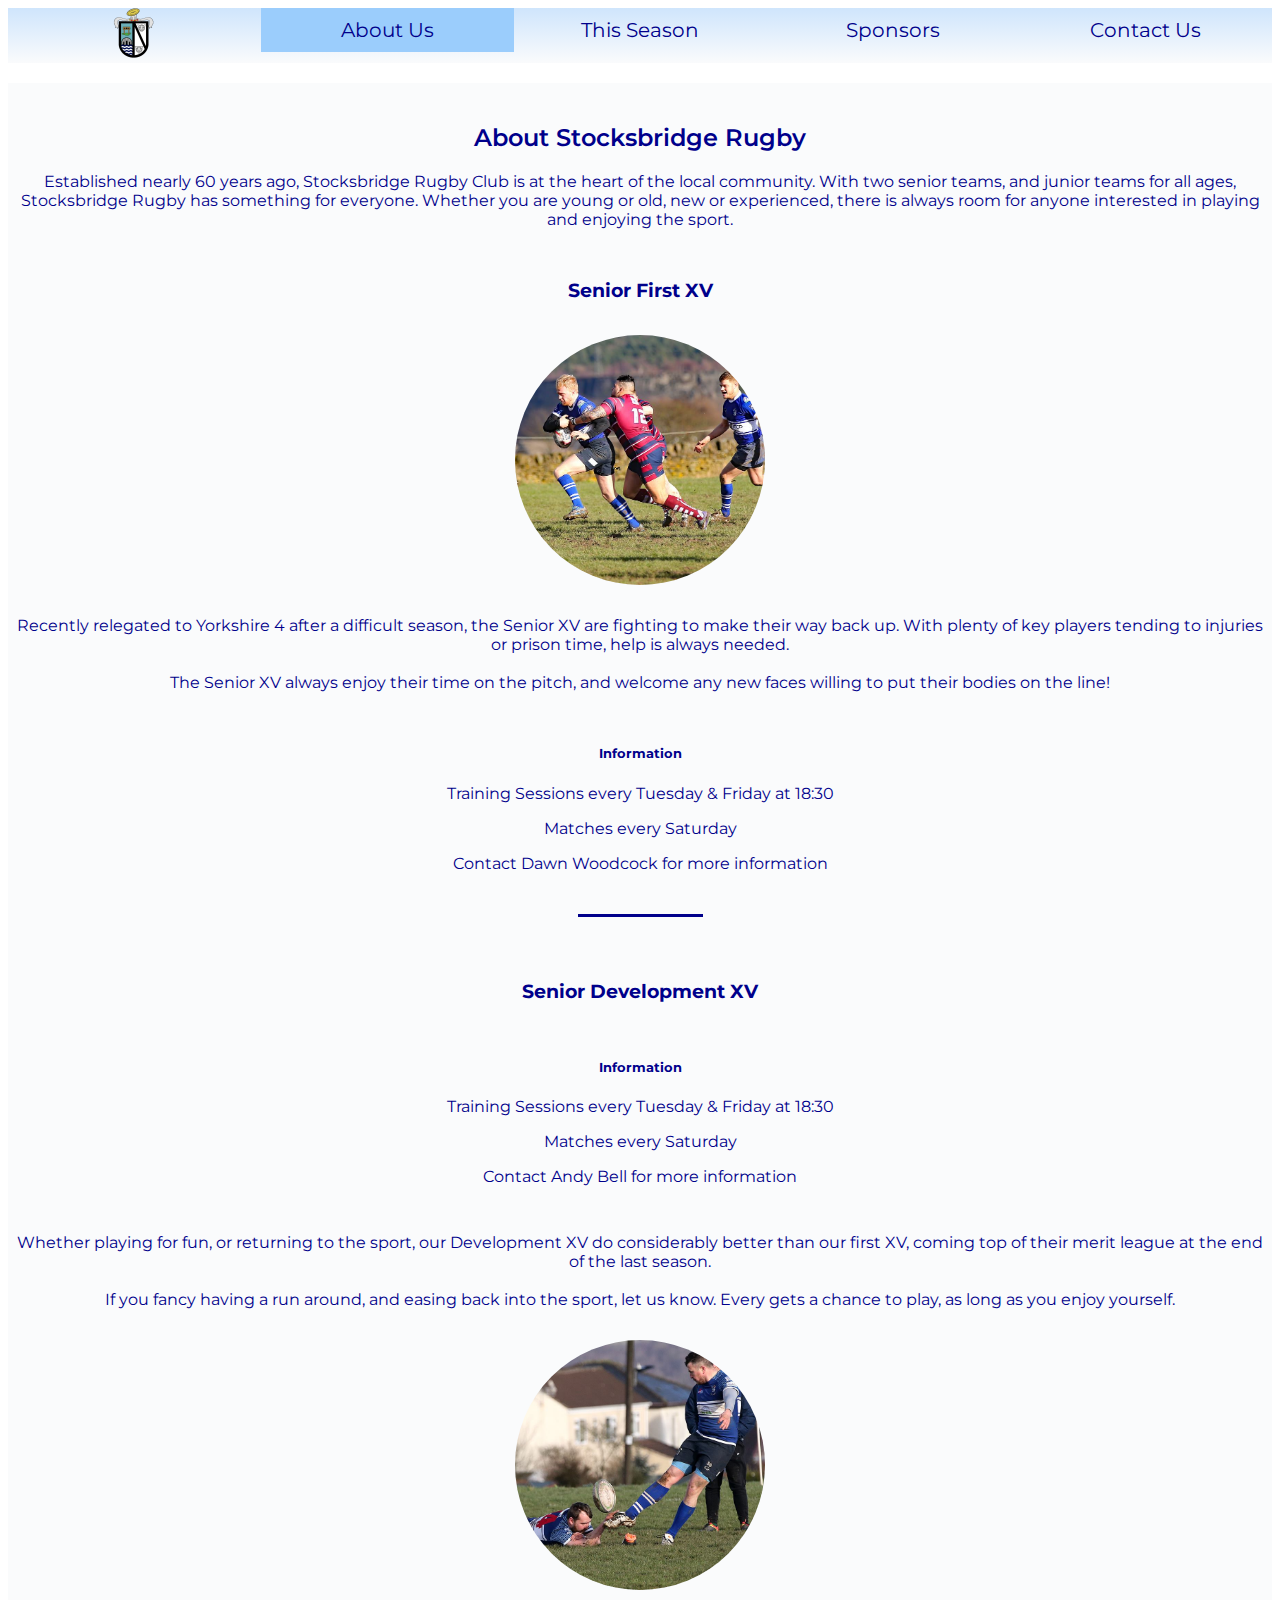
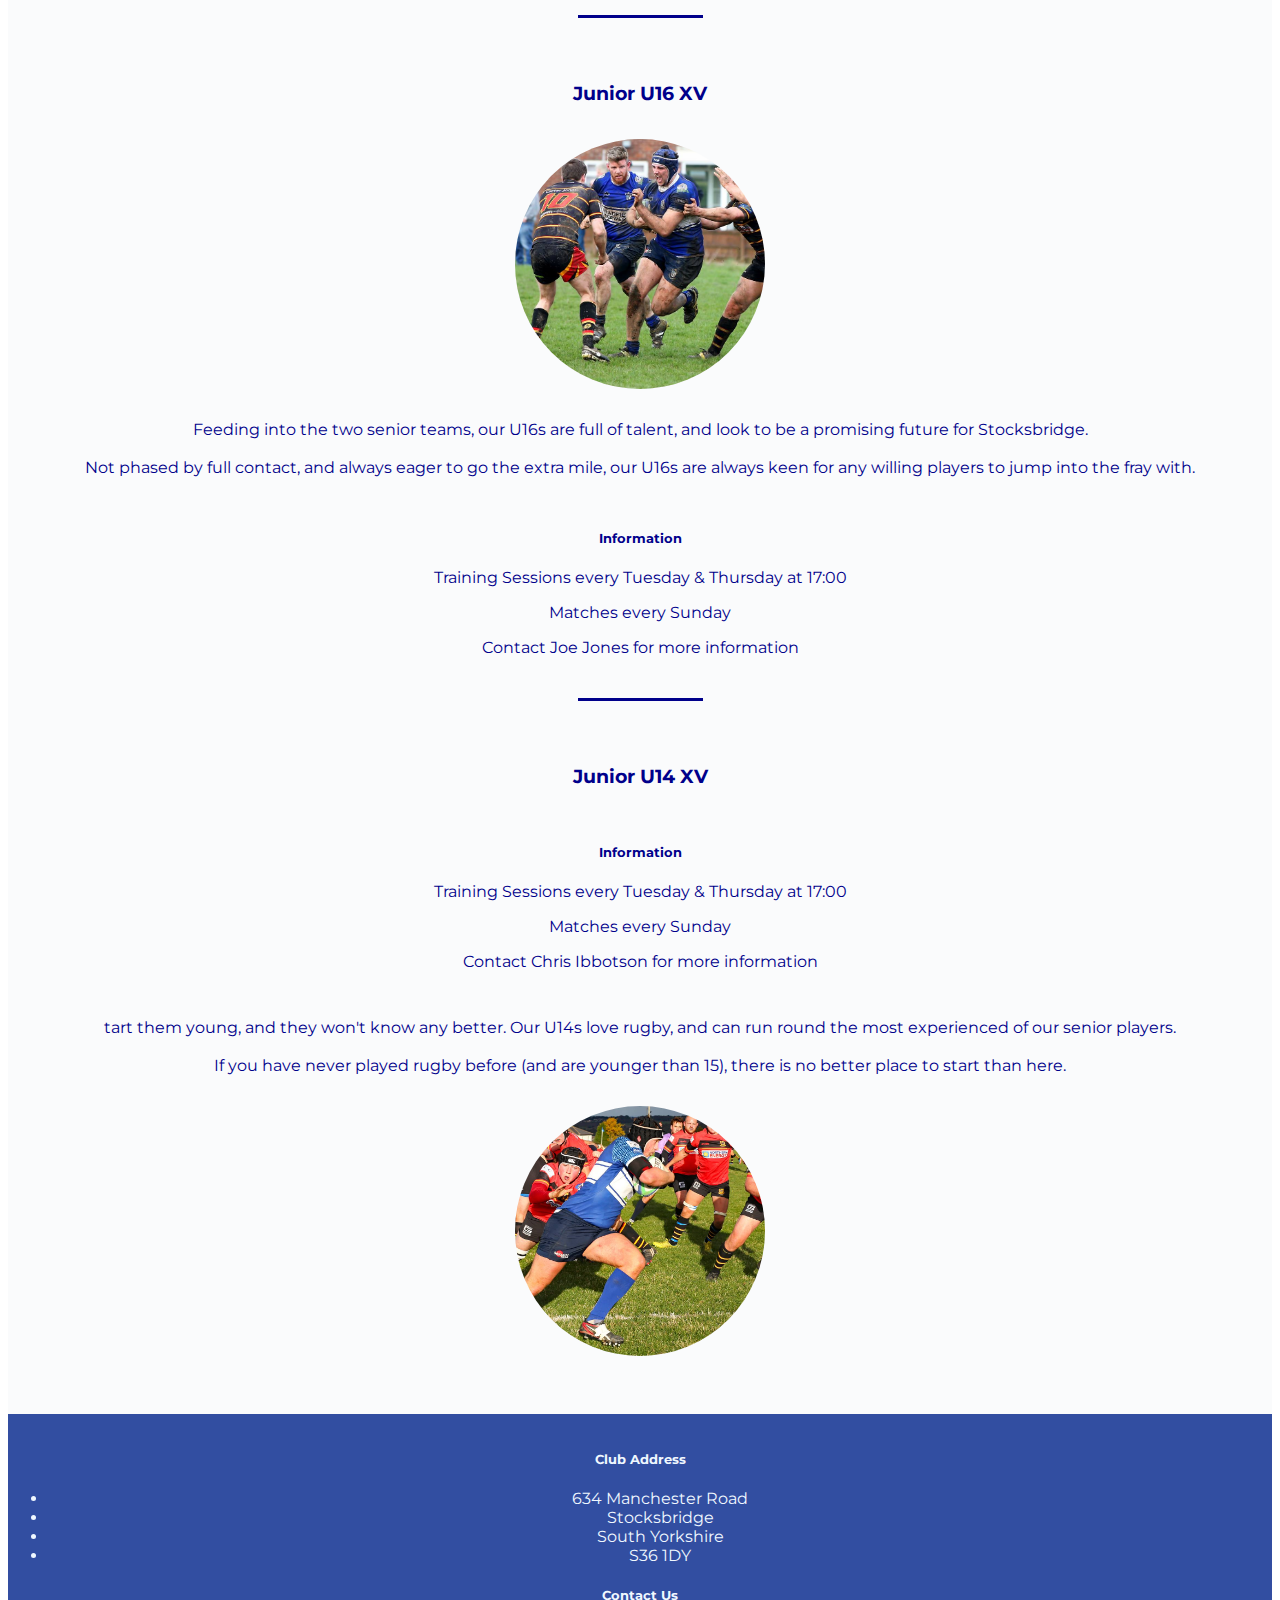
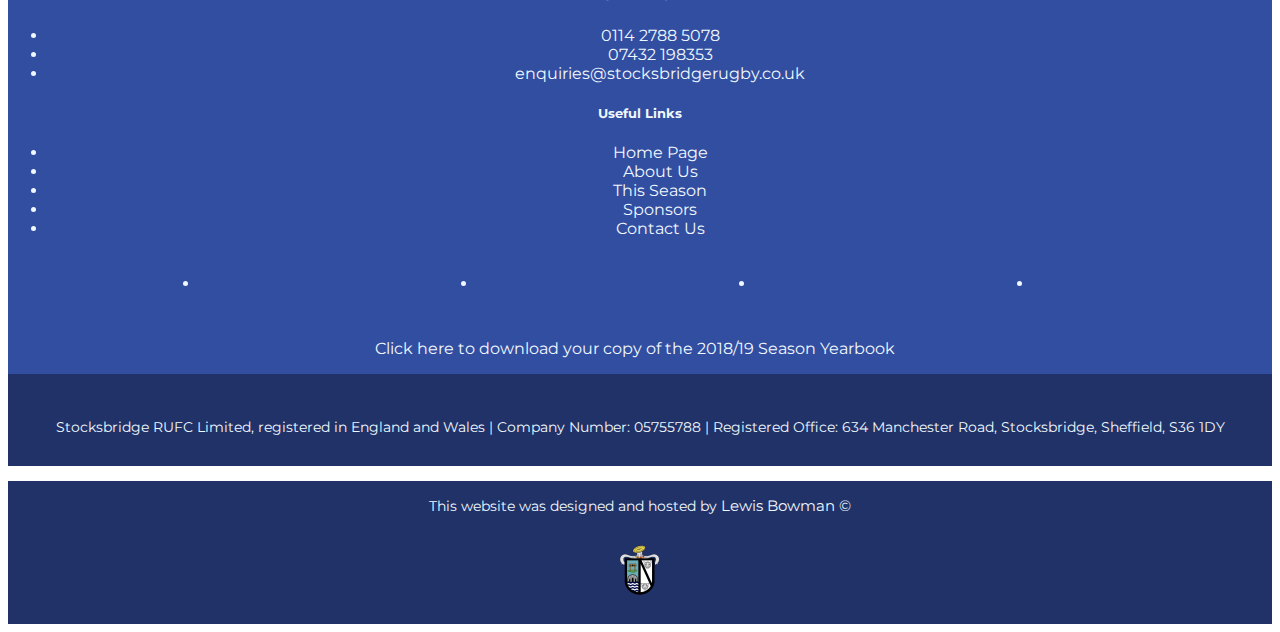
==== commit 156244a9: "redesign of about page and new footer for all pages" ====
--- a/about-us.html
+++ b/about-us.html
@@ -3,12 +3,13 @@
 <head>
     <meta charset="utf-8">
     <meta http-equiv="X-UA-Compatible" content="IE=edge">
-    <title>Stocksbridge Rugby | Welcome to Stocksbridge Rugby, Home of the Pigs!</title>
+    <title>Stocksbridge Rugby | About the Club</title>
     <meta name="viewport" content="width=device-width, initial-scale=1">
     <link rel="shortcut icon" type="image/x-icon" href="assets/club-logo-no-bkgrnd.png" />
     <link rel="stylesheet" href="https://stackpath.bootstrapcdn.com/bootstrap/4.1.3/css/bootstrap.min.css" integrity="sha384-MCw98/SFnGE8fJT3GXwEOngsV7Zt27NXFoaoApmYm81iuXoPkFOJwJ8ERdknLPMO" crossorigin="anonymous">
     <link rel="stylesheet" href="https://use.fontawesome.com/releases/v5.7.2/css/all.css" integrity="sha384-fnmOCqbTlWIlj8LyTjo7mOUStjsKC4pOpQbqyi7RrhN7udi9RwhKkMHpvLbHG9Sr" crossorigin="anonymous">
     <link rel="stylesheet" type="text/css" media="screen" href="assets/style.css">
+    <link href="https://fonts.googleapis.com/css?family=Montserrat:300,400,500,600&display=swap" rel="stylesheet">
 </head>
 <body>
 
@@ -28,47 +29,91 @@
 
     <section class="container-fluid row">
         <div class="col-sm-12 col-md-12">
-            <h3>About Stocksbridge Rugby</h3>
+            <h2>About Stocksbridge Rugby</h2>
             <p>Established nearly 60 years ago, Stocksbridge Rugby Club is at the heart of the local community. With two senior teams, and junior teams for all ages, Stocksbridge Rugby has something for everyone. Whether you are young or old, new or experienced, there is always room for anyone interested in playing and enjoying the sport.</p>
         </div>
-        <div class="row team-card"> <!-- First & Dev XV Team Cards -->
-            <div class="col-xs-12 col-sm-6 col-md-6"> <!-- First XV -->
-                <div class="team">
-                    <h4>Senior First XV</h4>
-                    <p>Recently relegated to Yorkshire 4 after a difficult season, the Senior XV are fighting to make their way back up. With plenty of key players tending to injuries or prison time, help is always needed.</br></br>The Senior XV always enjoy their time on the pitch, and welcome any new faces willing to put their bodies on the line!</p>
-                    <p><b>Training is every Tuesday and Friday at 18:30</b></p>
-                    <img src="assets/about/adam.jpg" alt="Frith makes a run for it">
-                    </br>
+        <div class="row about-teams"> <!-- Senior First XV -->
+            <div class="col-xs-12 col-sm-12 col-md-12 about-section">
+                <h3>Senior First XV</h3>
+            </div>
+            <div class="col-xs-12 col-sm-12 col-md-4 about-section">
+                <div class="image-container-1">
                 </div>
             </div>
-            <div class="col-xs-12 col-sm-6 col-md-6"> <!-- Development XV -->
-                <div class="team">
-                    <h4>Senior Development XV</h4>
-                    <p>Whether playing for fun, or returning to the sport, our Development XV do considerably better than our first XV, coming top of their merit league at the end of the last season.</br></br>If you fancy having a run around, and easing back into the sport, let us know. Every gets a chance to play, as long as you enjoy yourself.</p>
-                    <p><b>Training is every Tuesday and Friday at 18:30</b></p>
-                    <img src="assets/about/try-time.jpg" alt="Skipper on the move">
-                    </br>
+            <div class="col-xs-12 col-sm-12 col-md-4 about-section">
+                <p>Recently relegated to Yorkshire 4 after a difficult season, the Senior XV are fighting to make their way back up. With plenty of key players tending to injuries or prison time, help is always needed.</br></br>The Senior XV always enjoy their time on the pitch, and welcome any new faces willing to put their bodies on the line!</p>
+            </div>
+            <div class="col-xs-12 col-sm-12 col-md-4 about-section">
+                <h5>Information</h5>
+                <p>Training Sessions every Tuesday & Friday at 18:30</p>
+                <p>Matches every Saturday</p>
+                <p>Contact Dawn Woodcock for more information</p>
+            </div>
+            <div class="col-xs-12 col-sm-12 col-md-12">
+                <hr class="team-divider">
+            </div>
+        </div>
+        <div class="row about-teams"> <!-- Senior Development XV -->
+            <div class="col-xs-12 col-sm-12 col-md-12 about-section">
+                <h3>Senior Development XV</h3>
+            </div>
+            <div class="col-xs-12 col-sm-12 col-md-4 about-section">
+                <h5>Information</h5>
+                <p>Training Sessions every Tuesday & Friday at 18:30</p>
+                <p>Matches every Saturday</p>
+                <p>Contact Andy Bell for more information</p>
+            </div>
+            <div class="col-xs-12 col-sm-12 col-md-4 about-section">
+                <p>Whether playing for fun, or returning to the sport, our Development XV do considerably better than our first XV, coming top of their merit league at the end of the last season.</br></br>If you fancy having a run around, and easing back into the sport, let us know. Every gets a chance to play, as long as you enjoy yourself.</p>
+            </div>
+            <div class="col-xs-12 col-sm-12 col-md-4 about-section">
+                <div class="image-container-2">
                 </div>
             </div>
+            <div class="col-xs-12 col-sm-12 col-md-12">
+                <hr class="team-divider">
+            </div>
         </div>
-        <div class="row team-card"> <!-- U16 & U14 XV Team Cards -->
-            <div class="col-xs-12 col-sm-6 col-md-6"> <!-- U!6 XV -->
-                <div class="team">
-                    <h4>Junior U16 XV</h4>
-                    <p>Feeding into the two senior teams, our U16s are full of talent, and look to be a promising future for Stocksbridge.</br></br>Not phased by full contact, and always eager to go the extra mile, our U16s are always keen for any willing players to jump into the fray with.</p>
-                    <p><b>Training is every Tuesday and Friday at 18:30</b></p>
-                    <img src="assets/about/fend.jpg" alt="Big Sammy carrys the ball">
-                    </br>
+        <div class="row about-teams"> <!-- Junior U16 XV -->
+            <div class="col-xs-12 col-sm-12 col-md-12 about-section">
+                <h3>Junior U16 XV</h3> 
+            </div>
+            <div class="col-xs-12 col-sm-12 col-md-4 about-section">
+                <div class="image-container-3">
                 </div>
             </div>
-            <div class="col-xs-12 col-sm-6 col-md-6"> <!-- U14 XV -->
-                <div class="team">
-                    <h4>Junior U14 XV</h4>
-                    <p>Start them young, and they won't know any better. Our U14s love rugby, and can run round the most experienced of our senior players.</br></br>If you have never played rugby before (and are younger than 15), there is no better place to start than here.</p>
-                    <p><b>Training is every Tuesday and Friday at 18:30</b></p>
-                    <img src="assets/about/conversion.jpg" alt="Bowskill shoots to score">
-                    </br>
+            <div class="col-xs-12 col-sm-12 col-md-4 about-section">
+                <p>Feeding into the two senior teams, our U16s are full of talent, and look to be a promising future for Stocksbridge.</br></br>Not phased by full contact, and always eager to go the extra mile, our U16s are always keen for any willing players to jump into the fray with.</p>
+            </div>
+            <div class="col-xs-12 col-sm-12 col-md-4 about-section">
+                <h5>Information</h5>
+                <p>Training Sessions every Tuesday & Thursday at 17:00</p>
+                <p>Matches every Sunday</p>
+                <p>Contact Joe Jones for more information</p>
+            </div>
+            <div class="col-xs-12 col-sm-12 col-md-12">
+                <hr class="team-divider">
+            </div>
+        </div>
+        <div class="row about-teams"> <!-- Junior U14 XV -->
+            <div class="col-xs-12 col-sm-12 col-md-12 about-section">
+                <h3>Junior U14 XV</h3>
+            </div>
+            <div class="col-xs-12 col-sm-12 col-md-4 about-section">
+                <h5>Information</h5>
+                <p>Training Sessions every Tuesday & Thursday at 17:00</p>
+                <p>Matches every Sunday</p>
+                <p>Contact Chris Ibbotson for more information</p>
+            </div>
+            <div class="col-xs-12 col-sm-12 col-md-4 about-section">
+                <p>tart them young, and they won't know any better. Our U14s love rugby, and can run round the most experienced of our senior players.</br></br>If you have never played rugby before (and are younger than 15), there is no better place to start than here.</p>
+            </div>
+            <div class="col-xs-12 col-sm-12 col-md-4 about-section">
+                <div class="image-container-4">
                 </div>
+            </div>
+            <div class="col-xs-12 col-sm-12 col-md-12">
+                <hr class="team-divider-bottom">
             </div>
         </div>
     </section>
@@ -76,54 +121,60 @@
     <!-- Footer Section -->
 
     <footer class="container-fluid all-footer">
-        <div class="row main-footer"> <!-- Contact Information -->
-            <div class="col-xs-12 col-sm-4 col-md-4">
-                <h5>Club Address</h5>
-                <ul class="list-inline">
-                    <li>634 Manchester Road</li>
-                    <li>Stocksbridge</li>
-                    <li>S36 1DY</li>
-                </ul>
+            <div class="background-image-footer"> <!-- Main Footer -->
+                <div class="row main-footer extra-padding"> <!-- Club Address -->
+                    <div class="col-xs-12 col-sm-4 col-md-4">
+                        <h5>Club Address</h5>
+                        <ul class="list-inline">
+                            <li>634 Manchester Road</li>
+                            <li>Stocksbridge</li>
+                            <li>South Yorkshire</li>
+                            <li>S36 1DY</li>
+                        </ul>
+                    </div>
+                    <div class="col-xs-12 col-sm-4 col-md-4"> <!-- Contact Information -->
+                        <h5><a href="contact-us.html" id="inside-link">Contact Us</a></h5>
+                        <ul class="list-inline">
+                            <li><i class="fas fa-phone"></i>  0114 2788 5078</li>
+                            <li><i class="fas fa-mobile"></i>  07432 198353</li>
+                            <li><a href="mailto:enquiries@stocksbridgerugby.co.uk?Subject=General%20Enquiry" target="_top" id="inside-link"><i class="far fa-envelope"></i>  enquiries@stocksbridgerugby.co.uk</a></li>
+                        </ul>
+                    </div>
+                    <div class="col-xs-12 col-sm-4 col-md-4"> <!-- Site Map -->
+                        <h5>Useful Links</h5>
+                        <ul class="list-inline">
+                            <li><a href="index.html" id="inside-link">Home Page</a></li>
+                            <li><a href="about-us.html" id="inside-link">About Us</a></li>
+                            <li><a href="season.html" id="inside-link">This Season</a></li>
+                            <li><a href="sponsors.html" id="inside-link">Sponsors</a></li>
+                            <li><a href="contact-us.html" id="inside-link">Contact Us</a></li>
+                        </ul>
+                    </div>
+                </div>
+                <div class="row main-footer social-link"> <!-- Social Media Links -->
+                    <ul class="list-inline row social-row">
+                        <li><a target="_blank" href="https://www.facebook.com/StocksbridgeRugbyClub/"><i class="fab fa-facebook-square icon"></i></a></li>
+                        <li><a target="_blank" href="https://twitter.com/stocksrugby"><i class="fab fa-twitter-square icon"></i></a></li>
+                        <li><a target="_blank" href="https://www.instagram.com/stocksbridge_rugby/"><i class="fab fa-instagram icon"></i></a></li>
+                        <li><a target="_blank" href="https://www.pitchero.com/clubs/stocksbridgerufc/"><i class="fab fa-product-hunt icon"></i></a></li>
+                    </ul>
+                </div>
+                <div class ="row main-footer"> <!-- Yearbook Download -->
+                    <div class="col-xs-12 col-sm-12 col-md-12">
+                        <p>Click here to download your copy of the 2018/19 Season Yearbook <a target="_blank" href="assets/StockbridgeRugby2018-19Yearbook.pdf"><i class="fas fa-download icon"></i></a></p>
+                    </div>
+                </div>
             </div>
-            <div class="col-xs-12 col-sm-4 col-md-4">
-                <h5>Pitch Address</h5>
-                <ul class="list-inline">
-                    <li>Coal Pit Lane</li>
-                    <li>Stocksbridge</li>
-                    <li>S36 1AW</li>
-                </ul>
+            <div class="col-xs-12 col-sm-12 col-md-12 sub-footer extra-padding"> <!-- Company Information -->
+                <p>Stocksbridge RUFC Limited, registered in England and Wales | Company Number: 05755788 | Registered Office: 634 Manchester Road, Stocksbridge, Sheffield, S36 1DY</p>
             </div>
-            <div class="col-xs-12 col-sm-4 col-md-4">
-                <h5><a href="contact-us.html" id="inside-link">Contact Us</a></h5>
-                <ul class="list-inline">
-                        <li><i class="fas fa-phone"></i>  0114 2788 5078</li>
-                        <li><i class="fas fa-mobile"></i>  07432 198353</li>
-                        <li><a href="mailto:enquiries@stocksbridgerugby.co.uk?Subject=General%20Enquiry" target="_top" id="inside-link"><i class="far fa-envelope"></i>  enquiries@stocksbridgerugby.co.uk</a></li>
-                </ul>
+            <div class="col-xs-12 col-sm-12 col-md-12 sub-footer"> <!-- Website Credit -->
+                <p>This website was designed and hosted by <a target="_blank" href="https://www.linkedin.com/in/lewis-bowman-79a2b5175/" id="outside-link">Lewis Bowman ©</a></p>
             </div>
-        </div>
-        <div class="row main-footer"> <!-- Yearbook and Social Media -->
-            <div class="col-xs-12 col-sm-6 col-md-6"> <!-- Yearbook Download -->
-                <h5>2018/19 Season Yearbook</h5>
-                <p>Click here to download your copy of the 2018/19 Season Yearbook <a target="_blank" href="/assets/Stockbridge Rugby 2018-19 Yearbook.pdf"><i class="fas fa-download icon"></i></a></p>
+            <div class="col-xs-12 col-sm-12 col-md-12 sub-footer"> <!-- Club Logo -->
+                <img class="club-logo" src="assets/club-logo-no-bkgrnd.png" alt="Club Logo">
             </div>
-            <div class="col-xs-12 col-sm-6 col-md-6 social-links"> <!-- Social Media Links -->
-                <h5>Social</h5>
-                <ul class="list-inline row">
-                    <li><a target="_blank" href="https://www.facebook.com/StocksbridgeRugbyClub/"><i class="fab fa-facebook-square icon"></i></a></li>
-                    <li><a target="_blank" href="https://twitter.com/stocksrugby"><i class="fab fa-twitter-square icon"></i></a></li>
-                    <li><a target="_blank" href="https://www.instagram.com/stocksbridge_rugby/"><i class="fab fa-instagram icon"></i></a></li>
-                    <li><a target="_blank" href="https://www.pitchero.com/clubs/stocksbridgerufc/"><i class="fab fa-product-hunt icon"></i></a></li>
-                </ul>
-            </div>
-        </div>
-        <div class="col-xs-12 col-sm-12 col-md-12 sub-footer"> <!-- Company Information -->
-            <p>Stocksbridge RUFC Limited, registered in England and Wales | Company Number: 05755788 | Registered Office: 634 Manchester Road, Stocksbridge, Sheffield, S36 1DY</p>
-        </div>
-        <div class="col-xs-12 col-sm-12 col-md-12 sub-footer"> <!-- Website Credit -->
-            <p>This website was designed and hosted by <a target="_blank" href="https://www.linkedin.com/in/lewis-bowman-79a2b5175/" id="outside-link">Lewis Bowman</a></p>
-        </div>
-    </footer>
+        </footer>
     
 </body>
 </html>--- a/assets/style.css
+++ b/assets/style.css
@@ -1,4 +1,8 @@
 /**             Main Body           **/
+
+body {
+    font-family: 'Montserrat', sans-serif;
+}
 
 section.container-fluid {
     min-height: 120px;
@@ -10,16 +14,14 @@
     background-color: rgb(250, 251, 252);
 }
 
-.container-fluid h3 {      /**  Includes Title Formatting **/
+h1, h2, h3, h4, h5 {
+    text-align: center;
     color: darkblue;
-    text-decoration-line: underline;
-    text-align: center;
-    padding-top: 15px;
-}
-
-h4, h5 {
-    text-align: center;
-    color: darkblue;
+}
+
+h2 {
+    padding-top: 40px;
+    font-weight: 600;
 }
 
 .container-fluid p {                /** Paragraph Formatting **/
@@ -36,7 +38,7 @@
 
 .navbar {
     width: 100%;
-    background-color: aliceblue;
+    background-image: linear-gradient(to bottom, rgb(207, 229, 252), rgb(250, 251, 252));
     overflow: auto;
     padding: 0;
 }
@@ -44,7 +46,7 @@
 .navbar a {
     float: left;
     padding: 0;
-    color: royalblue;
+    color: darkblue;
     text-decoration: none;
     font-size: 125%;
     width: 20%;
@@ -56,7 +58,7 @@
 }
 
 .navbar a.active {
-    background-color: rgb(189, 222, 252);
+    background-color: rgb(155, 205, 252);
 }
 
 .navbar a.nav-text {
@@ -65,7 +67,7 @@
 }
 
 .navbar a:hover {
-    background-color: royalblue;
+    background-color: rgb(50, 78, 161);
     color: aliceblue;
 }
 
@@ -84,7 +86,7 @@
 
 .callout-container {
     height: 91vh;
-    background: url(/assets/pitches-cover.jpg) no-repeat center center fixed;
+    background: url(pitches-cover.jpg) no-repeat center center fixed;
     -webkit-background-size: cover;
     -moz-background-size: cover;
     -o-background-size: cover;
@@ -180,7 +182,13 @@
 
 /**             About Us             **/
 
-.team-card {
+.about-teams {
+    margin: 0;
+    align-content: center;
+}
+
+.about-section {
+    text-align: center;
     padding: 0;
     margin: 0;
     padding-top: 15px;
@@ -188,42 +196,81 @@
     overflow: auto;
 }
 
-.team {
-    background-color: royalblue;
-    margin: 15px;
-    border-radius: 3%;
-    position: relative;
-    transition: all 0.5s ease-in-out;
-    -moz-transition: all 0.5s ease-in-out;
-    -webkit-transition: all 0.5s ease-in-out;
-    -o-transition: all 0.5s ease-in-out;
-}
-
-.team:hover {
+.image-container-1 {
+    background-color: red;
+    height: 250px;
+    width: 250px;
+    border-radius: 50%;
+    overflow: hidden;
+    background-size: cover;
+    background-position: left;
+    background-image: url(/assets/about/adam.jpg);
+    margin: auto;
+}
+
+.image-container-1 {
+    background-color: red;
+    height: 250px;
+    width: 250px;
+    border-radius: 50%;
+    overflow: hidden;
+    background-size: cover;
+    background-position: left;
+    background-image: url(/assets/about/adam.jpg);
+    margin: auto;
+}
+
+.image-container-2 {
+    background-color: red;
+    height: 250px;
+    width: 250px;
+    border-radius: 50%;
+    overflow: hidden;
+    background-size: cover;
+    background-position: right;
+    background-image: url(/assets/about/conversion.jpg);
+    margin: auto;
+}
+
+.image-container-3 {
+    background-color: red;
+    height: 250px;
+    width: 250px;
+    border-radius: 50%;
+    overflow: hidden;
+    background-size: cover;
+    background-position: center;
+    background-image: url(/assets/about/fend.jpg);
+    margin: auto;
+}
+
+.image-container-4 {
+    background-color: red;
+    height: 250px;
+    width: 250px;
+    border-radius: 50%;
+    overflow: hidden;
+    background-size: cover;
+    background-position: center;
+    background-image: url(/assets/about/try-time.jpg);
+    margin: auto;
+}
+
+.team-divider {
+    height: 3px;
+    width: 125px;
     background-color: darkblue;
-    top: -10px;
-}
-
-.team h4, .team h5, .team p {
-    color: aliceblue;
-    text-align: center;
-    margin-left: 2.5px;
-    margin-right: 2.5px;
-    padding: 0;
-}
-
-.team h4 {
-    padding-top: 5px;
-}
-
-.team img {
-    height: 100%;
-    width: 80%;
-    padding-top: 0px;
-    border-radius: 5px;
-    display: block;
-    margin: auto;
-    padding-bottom: 0px;
+    border: 0;
+    margin-top: 25px;
+    margin-bottom: 30px;
+}
+
+.team-divider-bottom {
+    height: 3px;
+    width: 125px;
+    border: 0;
+    margin-top: 25px;
+    margin-bottom: 30px;
 }
 
 /**             Season              **/
@@ -272,59 +319,85 @@
 
 /**             Sponsors            **/
 
+.our-sponsors p {
+    padding-top: 10px;
+    padding-bottom: 15px;
+}
+
 .sponsor-row {
     padding: 0;
     margin: 0;
-    padding-top: 15px;
     width: 100%;
     overflow: auto;
 }
 
 .sponsor-card {
-    background-color: rgb(250, 251, 252);
-    padding: 10px 0;
-}
-
-.sponsor-card img {
-    height: 65%;
-    width: 80%;
-    padding-top: 0px;
-    border-radius: 5px;
-    display: block;
-    margin: auto;
-    margin-top: 15px;
-}
-
-.image-container {
-    width: 75%;
+    padding: 0;
+}
+
+.sponsor-row img {
     height: 100%;
-    display: block;
-    margin: auto;
-    padding: 12px 0px;
-    border-radius: 5%;
-    font-size: 20px;
-    line-height: 12px;
-    text-align: center;
-    position: relative;
-    color: aliceblue;
-    background-color: royalblue;
-    transition: all 0.5s ease-in-out;
-    -moz-transition: all 0.5s ease-in-out;
-    -webkit-transition: all 0.5s ease-in-out;
-    -o-transition: all 0.5s ease-in-out;
-}
-
-.image-container:hover {
-    background-color: darkblue;
-    top: -10px;
-}
-
-.image-container h5, .image-container p {
-    color: aliceblue
-}
-
-.image-container a {
+    width: 100%;
+}
+
+.sponsor-row h3 {
+    position: absolute;
+    top: 35%;
+    left: 50%;
+    transform: translate(-50%, -50%);
+    font-weight: 500;
+}
+
+.sponsor-row p {
+    position: absolute;
+    top: 55%;
+    left: 50%;
+    transform: translate(-50%, -50%);
+    font-weight: 500;
+}
+
+.overlay {
+    position: absolute;
+    top: 0;
+    bottom: 0;
+    left: 0;
+    right: 0;
+    height: 100%;
+    width: 100%;
+    opacity: 0;
+    transition: all 0.5s ease-in-out;
+    -moz-transition: all 0.5s ease-in-out;
+    -webkit-transition: all 0.5s ease-in-out;
+    -o-transition: all 0.5s ease-in-out;
+}
+
+.overlay:hover {
+    opacity: 1;
+    background-color: rgb(189, 222, 252, 0.4);
+}
+
+.our-sponsors h4 {
+    padding-top: 35px;
+    padding-bottom: 20px;
+}
+
+.our-sponsors h5 {
+    margin-bottom: 0;
+    padding-bottom: 45px;
+}
+
+.our-sponsors h5 a {
+    color: rgb(62, 96, 197);
+    font-weight: 600;
+    transition: all 0.5s ease-in-out;
+    -moz-transition: all 0.5s ease-in-out;
+    -webkit-transition: all 0.5s ease-in-out;
+    -o-transition: all 0.5s ease-in-out;
+}
+
+.our-sponsors h5 a:hover {
     text-decoration: none;
+    color: darkblue;
 }
 
 /**             Contact Us            **/
@@ -386,7 +459,7 @@
 }
 
 .main-footer {
-    background-color: royalblue;
+    background-color: rgb(50, 78, 161);
     text-align: center;
     padding: 0;
     margin: 0;
@@ -404,7 +477,7 @@
 }
 
 .sub-footer {
-    background-color: rgb(50, 78, 161);
+    background-color: rgb(32, 50, 104);
     text-align: center;
     font-size: 0.9em;
 }
@@ -420,25 +493,40 @@
     padding-left: 0;
 }
 
+.social-row {
+    display: flex;
+    align-items: center;
+    justify-content: space-evenly;
+    flex-basis: 50%;
+}
+
 .icon {
-    width: 36px;
-    height: 36px;
-    padding: 12px 0px;
+    width: 60px;
+    height: 60px;
+    padding: 25px 0px;
     border-radius: 50%;
+    font-size: 40px;
+    line-height: 12px;
+    text-align: center;
+    position: relative;
+    color: aliceblue;
+    background-color: rgb(32, 50, 104);
+    transition: all 0.5s ease-in-out;
+    -moz-transition: all 0.5s ease-in-out;
+    -webkit-transition: all 0.5s ease-in-out;
+    -o-transition: all 0.5s ease-in-out;
+}
+
+.fa-download {
+    width: 35px;
+    height: 35px;
+    padding: 12.5px 0px;
     font-size: 20px;
-    line-height: 12px;
-    text-align: center;
-    position: relative;
-    color: aliceblue;
-    background-color: #4524D6;
-    transition: all 0.5s ease-in-out;
-    -moz-transition: all 0.5s ease-in-out;
-    -webkit-transition: all 0.5s ease-in-out;
-    -o-transition: all 0.5s ease-in-out;
+    margin-left: 10px;
 }
 
 .icon:hover {
-    color: #4524D6;
+    color: rgb(32, 50, 104);
     background-color: aliceblue;
 }
 
@@ -454,6 +542,18 @@
     margin-bottom: 15px;
 }
 
+.social-link ul {
+    width: 100%;
+    margin: 0 auto;
+}
+
+.social-link li {
+    float: left;
+    text-align: center;
+    width: 10%;
+    margin-bottom: 15px;
+}
+
 #inside-link {
     text-decoration: none;
     color: aliceblue;
@@ -479,4 +579,25 @@
 
 #outside-link:hover {
     color: darkblue;
+}
+
+.extra-padding {
+    padding-top: 15px;
+}
+
+.background-image-footer {
+    background-image: url(club-logo-no-bkgrnd.png);
+}
+
+.sub-footer img {
+    margin-bottom: 25px;
+}
+
+/**             Media Queries              **/
+
+@media (max-width: 768px) {
+    .overlay {
+        opacity: 1;
+        background-color: rgb(189, 222, 252, 0.4);
+    }
 }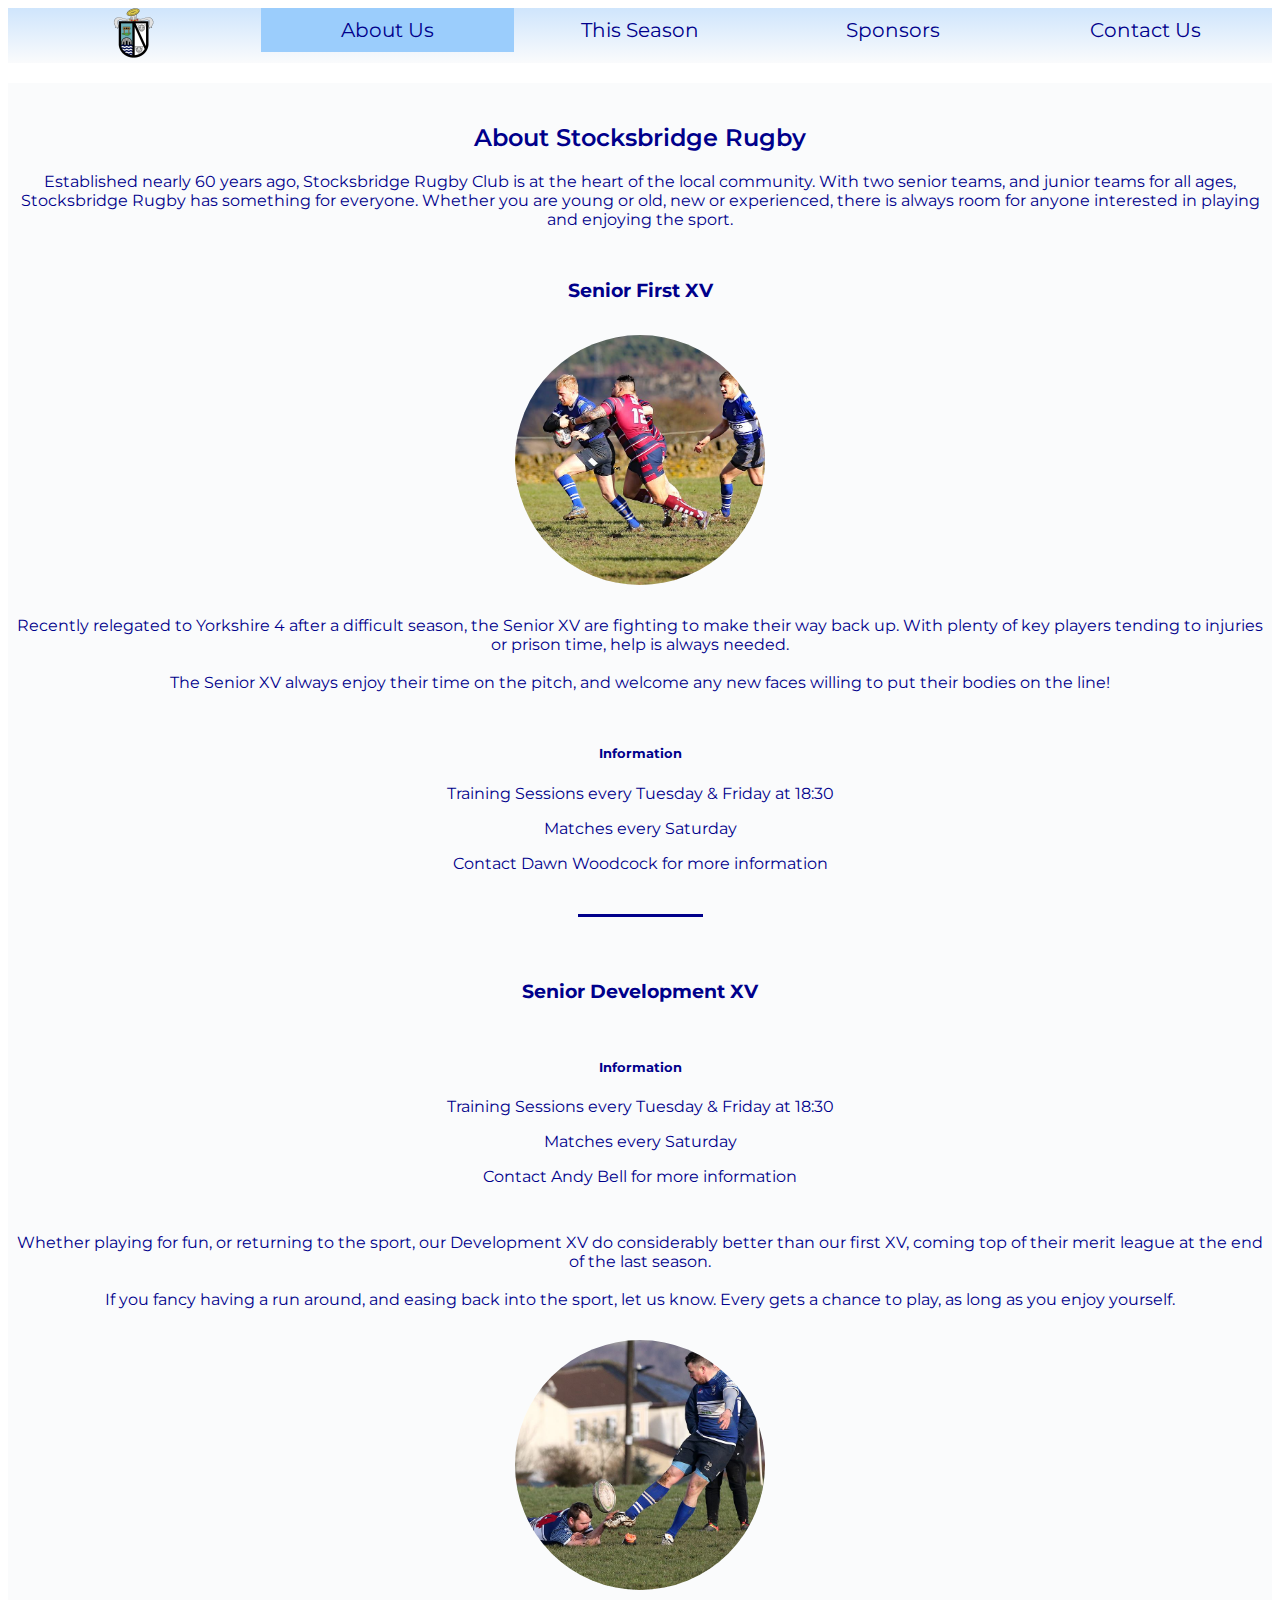
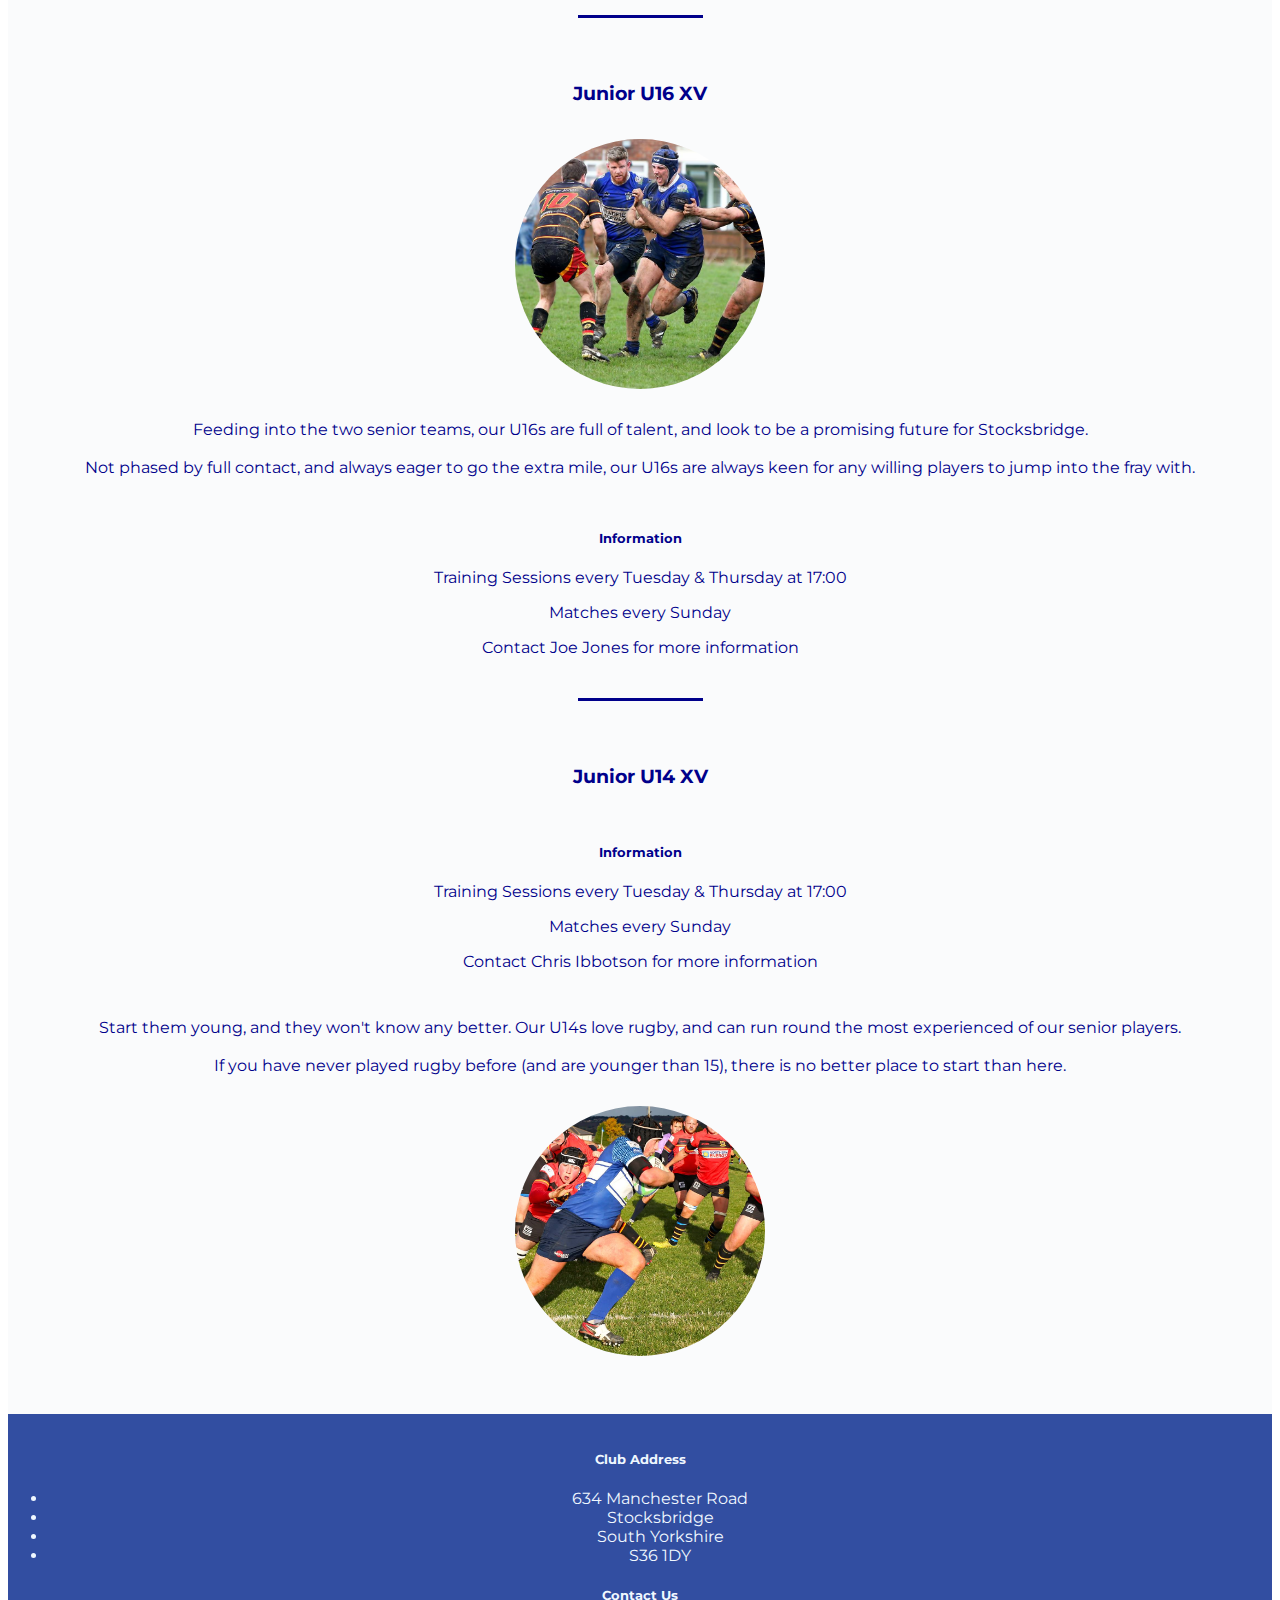
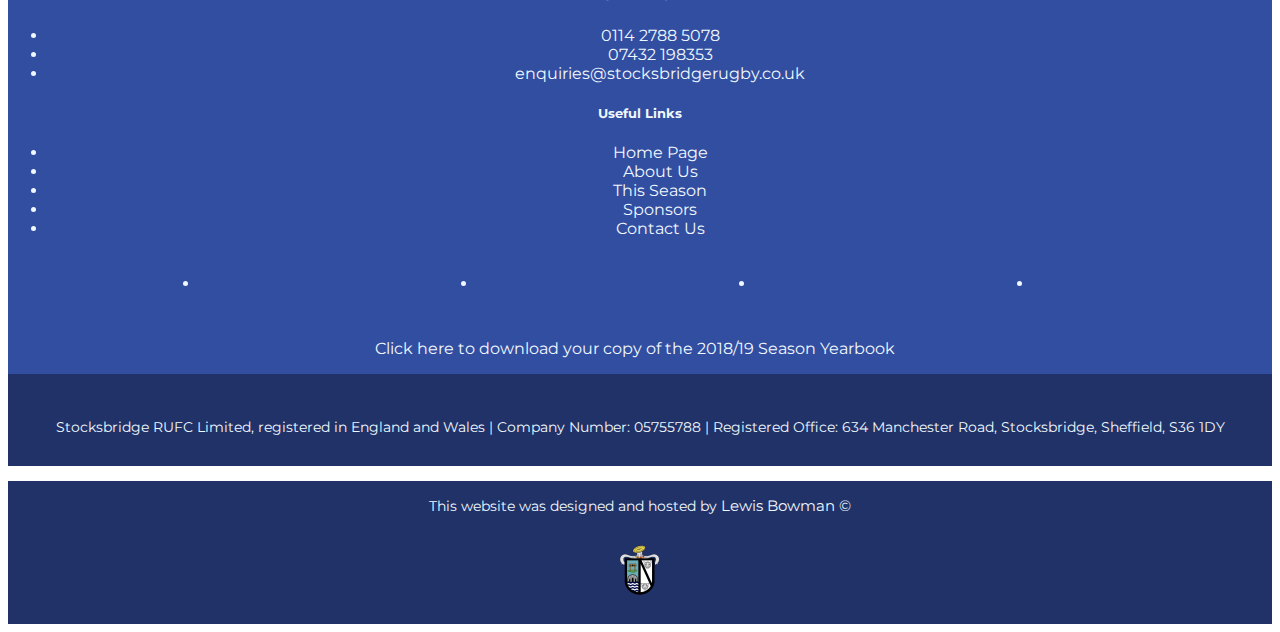
==== commit d303e500: "began changing contact age to modernise look" ====
--- a/about-us.html
+++ b/about-us.html
@@ -106,7 +106,7 @@
                 <p>Contact Chris Ibbotson for more information</p>
             </div>
             <div class="col-xs-12 col-sm-12 col-md-4 about-section">
-                <p>tart them young, and they won't know any better. Our U14s love rugby, and can run round the most experienced of our senior players.</br></br>If you have never played rugby before (and are younger than 15), there is no better place to start than here.</p>
+                <p>Start them young, and they won't know any better. Our U14s love rugby, and can run round the most experienced of our senior players.</br></br>If you have never played rugby before (and are younger than 15), there is no better place to start than here.</p>
             </div>
             <div class="col-xs-12 col-sm-12 col-md-4 about-section">
                 <div class="image-container-4">
--- a/assets/style.css
+++ b/assets/style.css
@@ -218,6 +218,17 @@
     background-position: left;
     background-image: url(/assets/about/adam.jpg);
     margin: auto;
+    -webkit-filter: grayscale(0%);
+    filter: grayscale(0%);
+    transition: all 0.5s ease-in-out;
+    -moz-transition: all 0.5s ease-in-out;
+    -webkit-transition: all 0.5s ease-in-out;
+    -o-transition: all 0.5s ease-in-out;
+}
+
+.image-container-1:hover {
+    -webkit-filter: grayscale(100%);
+    filter: grayscale(100%);
 }
 
 .image-container-2 {
@@ -230,8 +241,18 @@
     background-position: right;
     background-image: url(/assets/about/conversion.jpg);
     margin: auto;
-}
-
+    -webkit-filter: grayscale(0%);
+    filter: grayscale(0%);
+    transition: all 0.5s ease-in-out;
+    -moz-transition: all 0.5s ease-in-out;
+    -webkit-transition: all 0.5s ease-in-out;
+    -o-transition: all 0.5s ease-in-out;
+}
+
+.image-container-2:hover {
+    -webkit-filter: grayscale(100%);
+    filter: grayscale(100%);
+}
 .image-container-3 {
     background-color: red;
     height: 250px;
@@ -242,6 +263,17 @@
     background-position: center;
     background-image: url(/assets/about/fend.jpg);
     margin: auto;
+    -webkit-filter: grayscale(0%);
+    filter: grayscale(0%);
+    transition: all 0.5s ease-in-out;
+    -moz-transition: all 0.5s ease-in-out;
+    -webkit-transition: all 0.5s ease-in-out;
+    -o-transition: all 0.5s ease-in-out;
+}
+
+.image-container-3:hover {
+    -webkit-filter: grayscale(100%);
+    filter: grayscale(100%);
 }
 
 .image-container-4 {
@@ -254,6 +286,17 @@
     background-position: center;
     background-image: url(/assets/about/try-time.jpg);
     margin: auto;
+    -webkit-filter: grayscale(0%);
+    filter: grayscale(0%);
+    transition: all 0.5s ease-in-out;
+    -moz-transition: all 0.5s ease-in-out;
+    -webkit-transition: all 0.5s ease-in-out;
+    -o-transition: all 0.5s ease-in-out;
+}
+
+.image-container-4:hover {
+    -webkit-filter: grayscale(100%);
+    filter: grayscale(100%);
 }
 
 .team-divider {
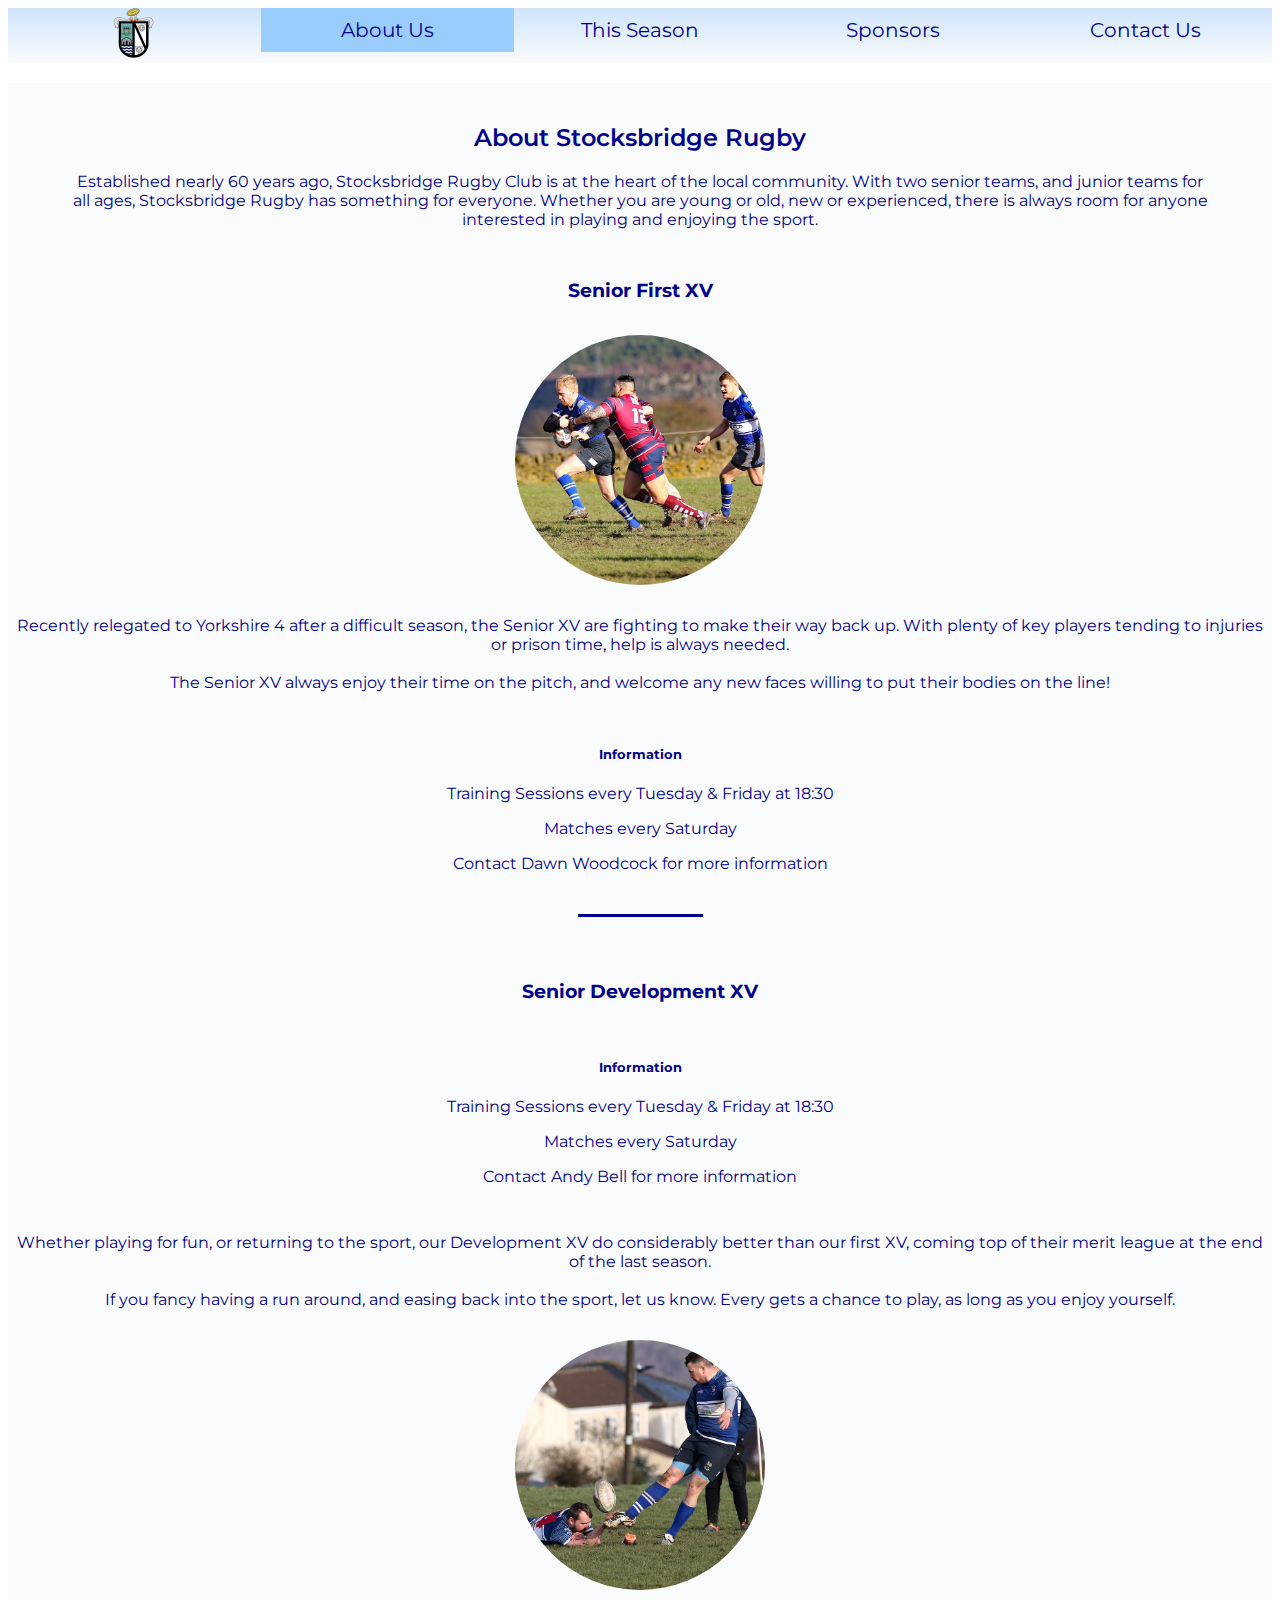
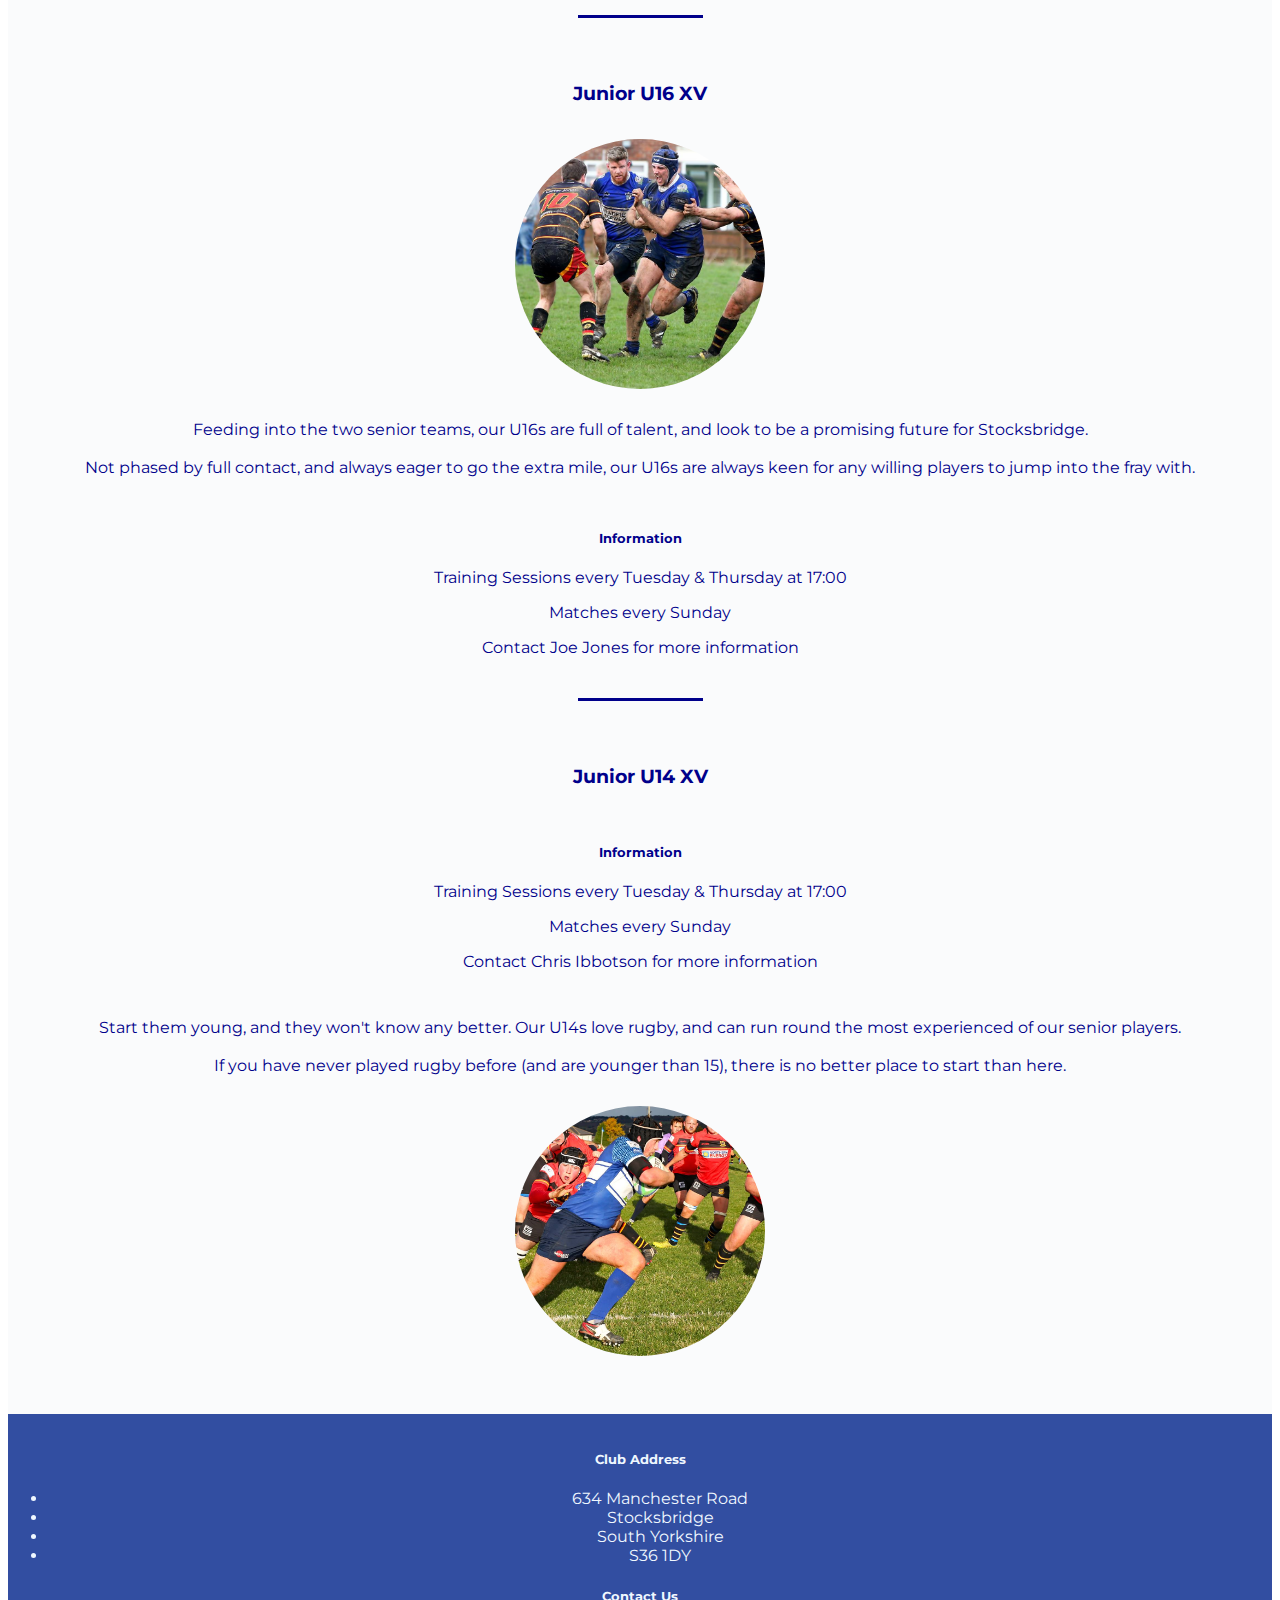
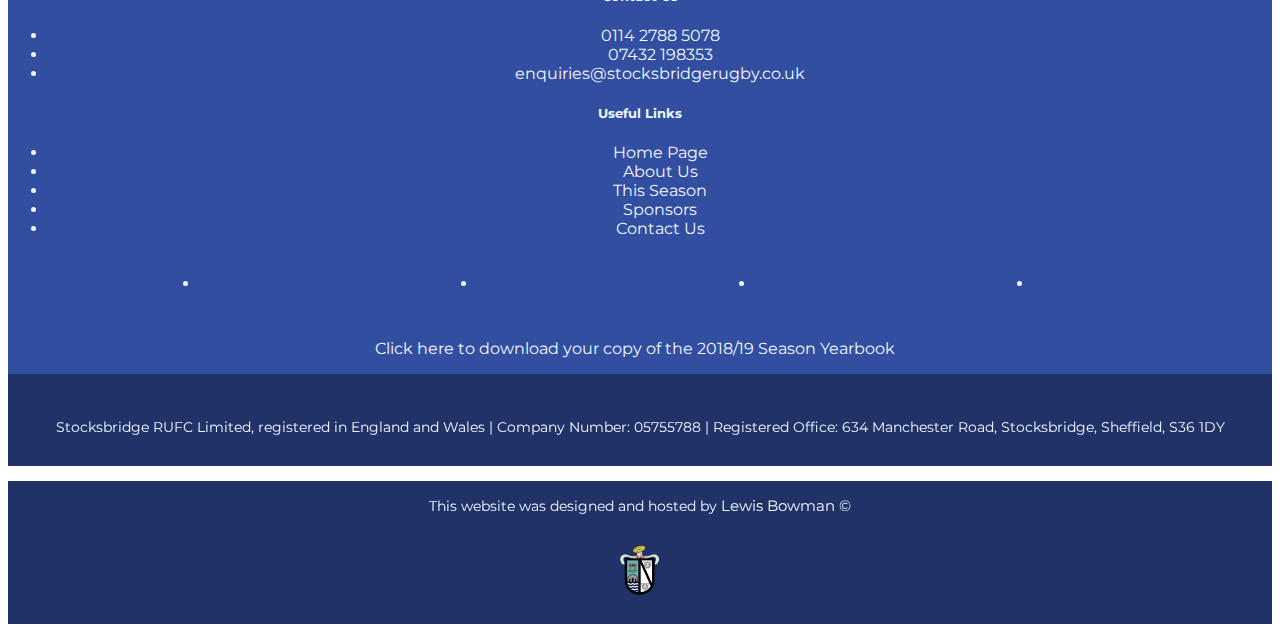
==== commit 2499b3f5: "changed contat page and added main-text class" ====
--- a/about-us.html
+++ b/about-us.html
@@ -30,7 +30,7 @@
     <section class="container-fluid row">
         <div class="col-sm-12 col-md-12">
             <h2>About Stocksbridge Rugby</h2>
-            <p>Established nearly 60 years ago, Stocksbridge Rugby Club is at the heart of the local community. With two senior teams, and junior teams for all ages, Stocksbridge Rugby has something for everyone. Whether you are young or old, new or experienced, there is always room for anyone interested in playing and enjoying the sport.</p>
+            <p class="main-text">Established nearly 60 years ago, Stocksbridge Rugby Club is at the heart of the local community. With two senior teams, and junior teams for all ages, Stocksbridge Rugby has something for everyone. Whether you are young or old, new or experienced, there is always room for anyone interested in playing and enjoying the sport.</p>
         </div>
         <div class="row about-teams"> <!-- Senior First XV -->
             <div class="col-xs-12 col-sm-12 col-md-12 about-section">
--- a/assets/style.css
+++ b/assets/style.css
@@ -19,6 +19,11 @@
     color: darkblue;
 }
 
+h1 {
+    color: aliceblue;
+    font-weight: 500;
+}
+
 h2 {
     padding-top: 40px;
     font-weight: 600;
@@ -27,6 +32,12 @@
 .container-fluid p {                /** Paragraph Formatting **/
     color: darkblue;
     text-align: center;
+}
+
+.main-text {
+    margin-left: 5%;
+    margin-right: 5%;
+    margin-top: 20px;
 }
 
 /**             Navigation Bar      **/
@@ -447,42 +458,52 @@
 
 /** Forms **/
 
-.forms input, .forms select, .forms textarea {
-    border-color: royalblue;
-}
-
-.forms button {
-    color: aliceblue;
-    background-color: royalblue;
-    border-color: royalblue;
-    margin-bottom: 15px;
-    transition: all 0.5s ease-in-out;
-    -moz-transition: all 0.5s ease-in-out;
-    -webkit-transition: all 0.5s ease-in-out;
-    -o-transition: all 0.5s ease-in-out;
-}
-
-.forms button:hover {
+.contact-form {
+    display: block;
+    text-align: center;
+}
+
+.contact-form-form {
+    display: inline-block;
+    width: 33%;
+}
+
+.form-label {
+    text-align: left;
+    color: darkblue;
+    font-size: 1.3em;
+    font-weight: 500;
+    padding-top: 20px;
+    padding-bottom: 2px;
+}
+
+.form-control {
+    height: 50px;
+}
+
+.btn {
+    width: 100%;
+    height: 50px;
+    margin-top: 20px;
+    margin-bottom: 25px;
+    background-color: rgb(50, 78, 161);
+    border-color: rgb(50, 78, 161);
+    color: aliceblue;
+    font-weight: 500;
+    font-size: 1.2em;
+    transition: all 0.5s ease-in-out;
+    -moz-transition: all 0.5s ease-in-out;
+    -webkit-transition: all 0.5s ease-in-out;
+    -o-transition: all 0.5s ease-in-out;
+}
+
+.btn:hover {
     background-color: darkblue;
-}
-
-/** Maps Section **/
-
-#mapcanvas {
-    margin-bottom: 15px;
-}
-
-/** Image at Bottom **/
-
-.contact-page-image img {
-    height: 100%;
-    width: 50%;
-    padding-top: 0px;
-    border-radius: 5px;
-    display: block;
-    margin: auto;
-    margin-top: 15px;
-    margin-bottom: 15px;
+    border-color: darkblue;
+}
+
+.required {
+    color: red;
 }
 
 /**             Footer              **/
@@ -607,7 +628,7 @@
 }
 
 #inside-link:hover {
-    color: darkblue;
+    border-left-color: aliceblue;
 }
 
 #outside-link {
